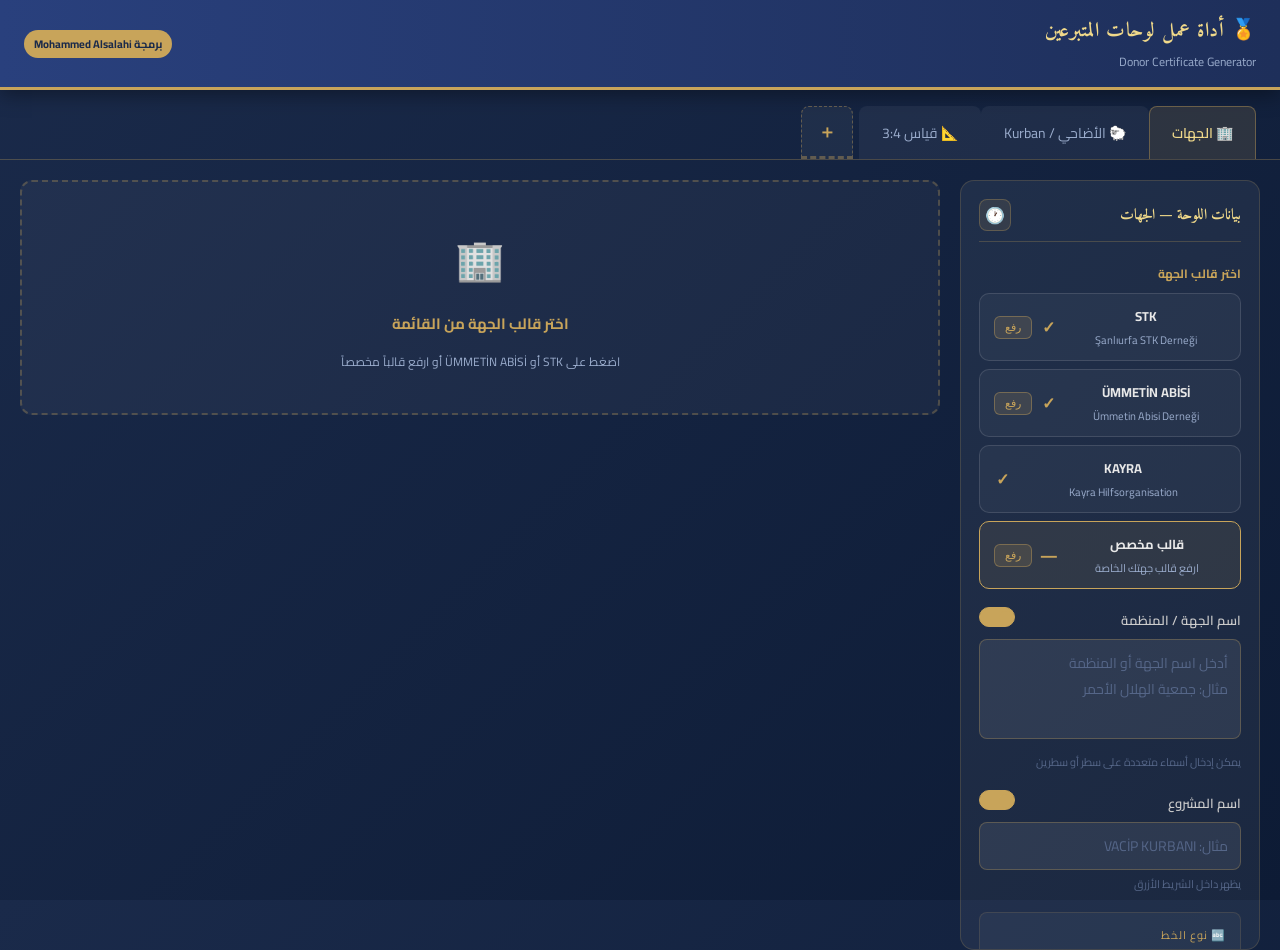
==== index.html @ f264deb8 "feat: add 3:4 portrait tab to main app (index.html + app.js) Co-Authored-By: Claude Sonnet 4.6 <nore" ====
﻿<!DOCTYPE html>
<html lang="ar" dir="rtl">
<head>
<meta charset="UTF-8">
<meta name="viewport" content="width=device-width, initial-scale=1.0, maximum-scale=1.0">
<meta name="version" content="2.1">
<title>أداة عمل لوحات المتبرعين</title>
<link href="https://fonts.googleapis.com/css2?family=Amiri:wght@400;700&family=Cairo:wght@400;600;700&family=Scheherazade+New:wght@400;700&family=Lateef:wght@400;700&family=Rakkas&family=Reem Kufi:wght@400;700&family=Noto+Naskh+Arabic:wght@400;700&family=Alexandria:wght@400;700&family=Righteous&family=Roboto:wght@400;700;900&family=Playfair+Display:ital,wght@0,400;0,700;1,400&family=Merriweather:wght@400;700&family=Pinyon+Script&family=Great+Vibes&family=Dancing+Script:wght@400;700&family=Pacifico&family=Lobster&family=Cinzel:wght@400;700&family=Cormorant+Garamond:ital,wght@0,400;0,700;1,400&family=IM+Fell+English:ital@0;1&family=Tangerine:wght@400;700&family=Satisfy&family=Alex+Brush&family=Allura&family=Italianno&family=Noto+Kufi+Arabic:wght@400;700&family=Mada:wght@400;700&family=Tajawal:wght@400;700&family=IBM+Plex+Sans+Arabic:wght@400;700&family=Noto+Sans+Arabic:wght@400;700&family=Changa:wght@400;700&family=Harmattan:wght@400;700&family=Mirza:wght@400;700&family=Aref+Ruqaa&family=Qahiri&family=Markazi+Text:wght@400;700&family=Baloo+2:wght@400;700&display=swap" rel="stylesheet">

<link rel="stylesheet" href="styles.css">
</head>
<body>

<div class="header">
  <div>
    <h1>🏅 أداة عمل لوحات المتبرعين</h1>
    <span>Donor Certificate Generator</span>
  </div>
  <a href="https://www.linkedin.com/in/mo3d/" target="_blank" class="org-badge">برمجة Mohammed Alsalahi</a>
</div>

<div class="tabs" id="tabs-bar">
  <button class="tab-btn active" id="tabBtn-orgs" onclick="switchTab('orgs',this)">🏢 الجهات</button>
  <button class="tab-btn" id="tabBtn-vacip" onclick="switchTab('vacip',this)">🐑 الأضاحي / Kurban</button>
  <button class="tab-btn" id="tabBtn-vert" onclick="switchTab('vert',this)">📐 قياس 3:4</button>
  <button class="tab-btn tab-add-btn" id="tab-add-btn" onclick="openNewTabModal()" title="إضافة تبويب جديد">＋</button>
</div>

<!-- New Tab Modal -->
<div id="new-tab-modal" style="display:none;position:fixed;inset:0;z-index:10000;background:rgba(0,0,0,0.7);display:none;align-items:center;justify-content:center;">
  <div style="background:#1a2a4a;border:1px solid rgba(200,164,90,0.5);border-radius:14px;padding:28px 24px;width:340px;max-width:90vw;">
    <div style="font-family:'Amiri',serif;font-size:17px;color:#f0d98a;margin-bottom:16px;">➕ تبويب جديد</div>
    <label style="font-size:12px;color:#9aaccc;display:block;margin-bottom:6px;">اسم التبويب / الجهة</label>
    <input id="new-tab-name" type="text" placeholder="مثال: مؤسسة الرحمة" style="width:100%;padding:10px 12px;background:rgba(255,255,255,0.08);border:1px solid rgba(200,164,90,0.4);border-radius:8px;color:#e8e8e8;font-family:'Cairo',sans-serif;font-size:14px;direction:rtl;margin-bottom:16px;">
    <div style="display:flex;gap:10px;">
      <button onclick="confirmNewTab()" style="flex:1;padding:10px;background:linear-gradient(135deg,#c8a45a,#a8843a);border:none;border-radius:8px;color:#1a2a4a;font-family:'Cairo',sans-serif;font-weight:700;font-size:14px;cursor:pointer;">إنشاء</button>
      <button onclick="closeNewTabModal()" style="flex:1;padding:10px;background:rgba(255,255,255,0.07);border:1px solid rgba(255,255,255,0.2);border-radius:8px;color:#e8e8e8;font-family:'Cairo',sans-serif;font-size:14px;cursor:pointer;">إلغاء</button>
    </div>
  </div>
</div>

<!-- ORGS TAB -->
<div id="tab-orgs" class="tab-content active main">
  <div class="panel">
    <div style="display:flex;align-items:center;justify-content:space-between;margin-bottom:20px;padding-bottom:10px;border-bottom:1px solid rgba(200,164,90,0.25);">
      <h2 style="margin:0;padding:0;border:none;">بيانات اللوحة — الجهات</h2>
      <button class="hist-btn" onclick="openHistoryModal('orgs')" title="سجل العمليات">🕐</button>
    </div>

    <!-- Org slot selector -->
    <div class="field">
      <div style="font-size:12px;color:#c8a45a;font-weight:700;margin-bottom:8px;">اختر قالب الجهة</div>
      <div style="display:flex;flex-direction:column;gap:8px;">
        <div id="org-slot-stk" class="org-slot-btn" onclick="selectOrgSlot('stk')">
          <input type="file" id="org-upload-stk" accept="image/*" style="display:none" onchange="loadOrgTemplate(this,'stk')" onclick="event.stopPropagation()">
          <div style="flex:1">
            <div style="color:#e8e8e8;font-size:13px;font-weight:700;">STK</div>
            <div style="color:#9aaccc;font-size:11px;margin-top:2px;">Şanlıurfa STK Derneği</div>
          </div>
          <div style="display:flex;align-items:center;gap:8px;">
            <span class="org-slot-status" id="org-status-stk">—</span>
            <button onclick="event.stopPropagation();document.getElementById('org-upload-stk').click()"
              style="background:rgba(200,164,90,0.15);border:1px solid rgba(200,164,90,0.4);color:#c8a45a;font-size:11px;padding:4px 10px;border-radius:6px;cursor:pointer;white-space:nowrap;">رفع</button>
          </div>
        </div>

        <div id="org-slot-ummetin" class="org-slot-btn" onclick="selectOrgSlot('ummetin')">
          <input type="file" id="org-upload-ummetin" accept="image/*" style="display:none" onchange="loadOrgTemplate(this,'ummetin')" onclick="event.stopPropagation()">
          <div style="flex:1">
            <div style="color:#e8e8e8;font-size:13px;font-weight:700;">ÜMMETİN ABİSİ</div>
            <div style="color:#9aaccc;font-size:11px;margin-top:2px;">Ümmetin Abisi Derneği</div>
          </div>
          <div style="display:flex;align-items:center;gap:8px;">
            <span class="org-slot-status" id="org-status-ummetin">—</span>
            <button onclick="event.stopPropagation();document.getElementById('org-upload-ummetin').click()"
              style="background:rgba(200,164,90,0.15);border:1px solid rgba(200,164,90,0.4);color:#c8a45a;font-size:11px;padding:4px 10px;border-radius:6px;cursor:pointer;white-space:nowrap;">رفع</button>
          </div>
        </div>

        <div id="org-slot-kayra" class="org-slot-btn" onclick="selectOrgSlot('kayra')">
          <input type="file" id="org-upload-kayra" accept="image/*" style="display:none" onchange="loadOrgTemplate(this,'kayra')" onclick="event.stopPropagation()">
          <div style="flex:1">
            <div style="color:#e8e8e8;font-size:13px;font-weight:700;">KAYRA</div>
            <div style="color:#9aaccc;font-size:11px;margin-top:2px;">Kayra Hilfsorganisation</div>
          </div>
          <div style="display:flex;align-items:center;gap:8px;">
            <span class="org-slot-status" id="org-status-kayra">✓</span>
          </div>
        </div>

        <div id="org-slot-custom" class="org-slot-btn org-slot-active" onclick="selectOrgSlot('custom')">
          <input type="file" id="org-upload-custom" accept="image/*" style="display:none" onchange="loadOrgTemplate(this,'custom')" onclick="event.stopPropagation()">
          <div style="flex:1">
            <div style="color:#e8e8e8;font-size:13px;font-weight:700;">قالب مخصص</div>
            <div style="color:#9aaccc;font-size:11px;margin-top:2px;">ارفع قالب جهتك الخاصة</div>
          </div>
          <div style="display:flex;align-items:center;gap:8px;">
            <span class="org-slot-status" id="org-status-custom">—</span>
            <button onclick="event.stopPropagation();document.getElementById('org-upload-custom').click()"
              style="background:rgba(200,164,90,0.15);border:1px solid rgba(200,164,90,0.4);color:#c8a45a;font-size:11px;padding:4px 10px;border-radius:6px;cursor:pointer;white-space:nowrap;">رفع</button>
          </div>
        </div>
      </div>
    </div>

    <div class="field">
      <label class="field-toggle-label">اسم الجهة / المنظمة<label class="toggle-switch"><input type="checkbox" id="org-donor-enabled" checked onchange="renderOrgs()"><span class="toggle-slider"></span></label></label>
      <textarea id="org-donor" rows="3" placeholder="أدخل اسم الجهة أو المنظمة&#10;مثال: جمعية الهلال الأحمر" oninput="renderOrgs()"></textarea>
      <div class="hint">يمكن إدخال أسماء متعددة على سطر أو سطرين</div>
    </div>

    <div class="field">
      <label class="field-toggle-label">اسم المشروع<label class="toggle-switch"><input type="checkbox" id="org-proj-enabled" checked onchange="renderOrgs()"><span class="toggle-slider"></span></label></label>
      <input type="text" id="org-project" placeholder="مثال: VACİP KURBANI" oninput="renderOrgs()">
      <div class="hint">يظهر داخل الشريط الأزرق</div>
    </div>

    <div class="field">
      <div class="font-section">
        <div class="font-section-title">🔤 نوع الخط</div>
        <label style="font-size:12px;color:#9aaccc">خط اسم الجهة</label>
        <select id="org-donor-font" onchange="renderOrgs()" style="width:100%;padding:8px;background:rgba(255,255,255,0.08);border:1px solid rgba(200,164,90,0.3);border-radius:8px;color:#e8e8e8;font-family:'Cairo',sans-serif;font-size:13px;margin-bottom:8px"></select>
        <label style="font-size:12px;color:#9aaccc">خط اسم المشروع</label>
        <select id="org-proj-font" onchange="renderOrgs()" style="width:100%;padding:8px;background:rgba(255,255,255,0.08);border:1px solid rgba(200,164,90,0.3);border-radius:8px;color:#e8e8e8;font-family:'Cairo',sans-serif;font-size:13px"></select>
      </div>
    </div>

    <div class="field">
      <div class="font-section">
        <div class="font-section-title">📐 اسم الجهة — الحجم والموضع</div>
        <label style="font-size:12px;color:#9aaccc">الحجم</label>
        <div class="font-control">
          <input type="range" id="org-donor-size" min="20" max="300" value="64" oninput="document.getElementById('org-donor-size-val').textContent=this.value; renderOrgs()">
          <span class="size-val" id="org-donor-size-val">64</span>
        </div>
        <label class="auto-toggle">
          <input type="checkbox" id="org-donor-auto" checked onchange="toggleAuto('org','donor')"> حجم تلقائي
        </label>
        <label style="font-size:12px;color:#9aaccc;margin-top:8px;display:block">↔ عرض الإطار (حد الاسم)</label>
        <div class="font-control">
          <input type="range" id="org-donor-maxw" min="200" max="1754" value="1400" oninput="document.getElementById('org-donor-maxw-val').textContent=this.value; renderOrgs()">
          <span class="size-val" id="org-donor-maxw-val">1400</span>
        </div>
        <label style="font-size:12px;color:#9aaccc;margin-top:8px;display:block">🎨 لون الاسم</label>
        <div class="color-row">
          <input type="color" id="org-donor-color" value="#1e2f5a" oninput="renderOrgs()">
          <span class="color-val" id="org-donor-color-val">#1e2f5a</span>
          <button class="color-reset" onclick="document.getElementById('org-donor-color').value='#1e2f5a';renderOrgs()">↺</button>
        </div>
        <label style="font-size:12px;color:#9aaccc;margin-top:8px;display:block">تباعد السطور (0=تلقائي)</label>
        <div class="font-control">
          <input type="range" id="org-donor-lineh" min="0" max="200" value="0" oninput="document.getElementById('org-donor-lineh-val').textContent=this.value; renderOrgs()">
          <span class="size-val" id="org-donor-lineh-val">0</span>
        </div>
        <label style="font-size:12px;color:#9aaccc;margin-top:8px;display:block">الارتفاع (Y)</label>
        <div class="font-control">
          <input type="range" id="org-donor-y" min="50" max="1200" value="590" oninput="document.getElementById('org-donor-y-val').textContent=this.value; renderOrgs()">
          <span class="size-val" id="org-donor-y-val">590</span>
        </div>
        <label style="font-size:12px;color:#9aaccc;margin-top:6px;display:block">المحور الأفقي (X)</label>
        <div class="font-control">
          <input type="range" id="org-donor-x" min="0" max="1754" value="877" oninput="document.getElementById('org-donor-x-val').textContent=this.value; renderOrgs()">
          <span class="size-val" id="org-donor-x-val">877</span>
        </div>
      </div>
    </div>

    <div class="field">
      <div class="font-section">
        <div class="font-section-title">📋 اسم المشروع — الحجم والموضع</div>
        <label style="font-size:12px;color:#9aaccc">الحجم</label>
        <div class="font-control">
          <input type="range" id="org-proj-size" min="20" max="300" value="72" oninput="document.getElementById('org-proj-size-val').textContent=this.value; renderOrgs()">
          <span class="size-val" id="org-proj-size-val">72</span>
        </div>
        <label class="auto-toggle">
          <input type="checkbox" id="org-proj-auto" checked onchange="toggleAuto('org','proj')"> حجم تلقائي
        </label>
        <label style="font-size:12px;color:#9aaccc;margin-top:8px;display:block">↔ عرض الإطار (حد المشروع)</label>
        <div class="font-control">
          <input type="range" id="org-proj-maxw" min="200" max="1754" value="1400" oninput="document.getElementById('org-proj-maxw-val').textContent=this.value; renderOrgs()">
          <span class="size-val" id="org-proj-maxw-val">1400</span>
        </div>
        <label style="font-size:12px;color:#9aaccc;margin-top:8px;display:block">🎨 لون المشروع</label>
        <div class="color-row">
          <input type="color" id="org-proj-color" value="#ffffff" oninput="renderOrgs()">
          <span class="color-val" id="org-proj-color-val">#ffffff</span>
          <button class="color-reset" onclick="document.getElementById('org-proj-color').value='#ffffff';renderOrgs()">↺</button>
        </div>
        <label style="font-size:12px;color:#9aaccc;margin-top:8px;display:block">الارتفاع (Y)</label>
        <div class="font-control">
          <input type="range" id="org-proj-y" min="50" max="1200" value="842" oninput="document.getElementById('org-proj-y-val').textContent=this.value; renderOrgs()">
          <span class="size-val" id="org-proj-y-val">842</span>
        </div>
        <label style="font-size:12px;color:#9aaccc;margin-top:6px;display:block">المحور الأفقي (X)</label>
        <div class="font-control">
          <input type="range" id="org-proj-x" min="0" max="1754" value="877" oninput="document.getElementById('org-proj-x-val').textContent=this.value; renderOrgs()">
          <span class="size-val" id="org-proj-x-val">877</span>
        </div>
      </div>
    </div>

    <button class="btn-generate" onclick="renderOrgs()">🔄 معاينة اللوحة</button>
    <div class="export-btns">
      <button class="btn-download visible" onclick="downloadCert('orgs','png')">⬇ PNG</button>
      <button class="btn-download visible" onclick="downloadCert('orgs','pdf')">⬇ PDF</button>
      <button class="btn-whatsapp" onclick="shareWhatsapp('orgs')">📲 واتساب</button>
    </div>

    <div class="batch-section">
      <div class="batch-title">⚡ إنتاج جماعي</div>
      <textarea id="org-batch-names" placeholder="أدخل اسماً في كل سطر:&#10;جمعية الهلال الأحمر&#10;منظمة أطباء بلا حدود"></textarea>
      <div class="batch-hint">كل سطر = لوحة منفصلة — القالب المختار يُطبّق على الكل</div>
      <div class="batch-options">
        <div class="batch-opt selected" id="org-batch-opt-pdf" onclick="selectBatchOpt('org','pdf')">📄 PDF واحد</div>
        <div class="batch-opt" id="org-batch-opt-imgs" onclick="selectBatchOpt('org','imgs')">🖼 صور منفردة</div>
      </div>
      <button class="btn-batch" onclick="startBatch('orgs')">🚀 ابدأ الإنتاج</button>
      <div class="batch-progress" id="org-batch-progress">
        <div class="progress-bar-wrap"><div class="progress-bar-fill" id="org-batch-bar"></div></div>
        <div class="progress-text" id="org-batch-text">جارٍ المعالجة...</div>
      </div>
    </div>
  </div>

  <div class="preview-area">
    <button class="preview-toggle" id="org-toggle" onclick="togglePreview('orgs')" style="display:none">
      👁 إظهار المعاينة ↓
    </button>
    <div id="org-upload-prompt" style="width:100%;display:flex;flex-direction:column;align-items:center;justify-content:center;padding:40px 20px;background:rgba(255,255,255,0.04);border:2px dashed rgba(200,164,90,0.3);border-radius:12px;gap:12px">
      <div style="font-size:40px">🏢</div>
      <div style="color:#c8a45a;font-size:15px;font-weight:700">اختر قالب الجهة من القائمة</div>
      <div style="color:#9aaccc;font-size:12px">اضغط على STK أو ÜMMETİN ABİSİ أو ارفع قالباً مخصصاً</div>
    </div>
    <div class="canvas-wrapper" id="org-canvas-wrapper" style="display:none">
      <canvas id="canvas-orgs-offscreen" width="1754" height="1241"></canvas>
    </div>
    <div class="status" id="org-status"></div>
  </div>
</div>


<!-- VERT 3:4 TAB -->
<div id="tab-vert" class="tab-content main">
  <div class="panel">
    <div style="display:flex;align-items:center;justify-content:space-between;margin-bottom:20px;padding-bottom:10px;border-bottom:1px solid rgba(200,164,90,0.25);">
      <h2 style="margin:0;padding:0;border:none;">بيانات اللوحة — قياس 3:4</h2>
    </div>

    <!-- Template upload -->
    <div class="field">
      <div style="font-size:12px;color:#c8a45a;font-weight:700;margin-bottom:8px;">قوالب 3:4 العمودية</div>
      <div class="upload-zone" onclick="document.getElementById('vt-template-upload').click()" style="margin-bottom:8px">
        <input type="file" id="vt-template-upload" accept="image/*" multiple style="display:none" onchange="loadVertTemplate(this)">
        <div>📎 رفع قوالب (يمكن رفع أكثر من قالب)</div>
        <div style="margin-top:4px;font-size:11px">PNG/JPG — قياس 3:4 عمودي (1240×1653)</div>
      </div>
      <div id="vt-templates-list" style="display:none">
        <div style="font-size:12px;color:#c8a45a;margin-bottom:6px;font-weight:700">📚 القوالب:</div>
        <div id="vt-templates-grid" style="display:flex;flex-wrap:wrap;gap:6px;"></div>
      </div>
    </div>

    <div class="field">
      <label class="field-toggle-label">اسم المتبرع / المتبرعين<label class="toggle-switch"><input type="checkbox" id="vt-donor-enabled" checked onchange="renderVert()"><span class="toggle-slider"></span></label></label>
      <textarea id="vt-donor" rows="3" placeholder="أدخل اسم المتبرع أو المتبرعين" oninput="renderVert()"></textarea>
      <div class="hint">يمكن إدخال أسماء متعددة على سطر أو سطرين</div>
    </div>

    <div class="field">
      <label class="field-toggle-label">اسم المشروع<label class="toggle-switch"><input type="checkbox" id="vt-proj-enabled" checked onchange="renderVert()"><span class="toggle-slider"></span></label></label>
      <input type="text" id="vt-project" placeholder="مثال: مشروع إفطار الصائمين" oninput="renderVert()">
    </div>

    <div class="field">
      <div class="font-section">
        <div class="font-section-title">🔤 نوع الخط</div>
        <label style="font-size:12px;color:#9aaccc">خط اسم المتبرع</label>
        <select id="vt-donor-font" onchange="renderVert()" style="width:100%;padding:8px;background:rgba(255,255,255,0.08);border:1px solid rgba(200,164,90,0.3);border-radius:8px;color:#e8e8e8;font-family:'Cairo',sans-serif;font-size:13px;margin-bottom:8px"></select>
        <label style="font-size:12px;color:#9aaccc">خط اسم المشروع</label>
        <select id="vt-proj-font" onchange="renderVert()" style="width:100%;padding:8px;background:rgba(255,255,255,0.08);border:1px solid rgba(200,164,90,0.3);border-radius:8px;color:#e8e8e8;font-family:'Cairo',sans-serif;font-size:13px"></select>
      </div>
    </div>

    <div class="field">
      <div class="font-section">
        <div class="font-section-title">📐 اسم المتبرع — الحجم والموضع</div>
        <label style="font-size:12px;color:#9aaccc">الحجم</label>
        <div class="font-control">
          <input type="range" id="vt-donor-size" min="20" max="300" value="64" oninput="document.getElementById('vt-donor-size-val').textContent=this.value; renderVert()">
          <span class="size-val" id="vt-donor-size-val">64</span>
        </div>
        <label class="auto-toggle">
          <input type="checkbox" id="vt-donor-auto" checked onchange="toggleAuto('vt','donor')"> حجم تلقائي
        </label>
        <label style="font-size:12px;color:#9aaccc;margin-top:8px;display:block">↔ عرض الإطار</label>
        <div class="font-control">
          <input type="range" id="vt-donor-maxw" min="200" max="1200" value="1000" oninput="document.getElementById('vt-donor-maxw-val').textContent=this.value; renderVert()">
          <span class="size-val" id="vt-donor-maxw-val">1000</span>
        </div>
        <label style="font-size:12px;color:#9aaccc;margin-top:8px;display:block">🎨 لون الاسم</label>
        <div class="color-row">
          <input type="color" id="vt-donor-color" value="#1e2f5a" oninput="renderVert()">
          <span class="color-val" id="vt-donor-color-val">#1e2f5a</span>
          <button class="color-reset" onclick="document.getElementById('vt-donor-color').value='#1e2f5a';renderVert()">↺</button>
        </div>
        <label style="font-size:12px;color:#9aaccc;margin-top:8px;display:block">تباعد السطور (0=تلقائي)</label>
        <div class="font-control">
          <input type="range" id="vt-donor-lineh" min="0" max="200" value="0" oninput="document.getElementById('vt-donor-lineh-val').textContent=this.value; renderVert()">
          <span class="size-val" id="vt-donor-lineh-val">0</span>
        </div>
        <label style="font-size:12px;color:#9aaccc;margin-top:8px;display:block">الارتفاع (Y)</label>
        <div class="font-control">
          <input type="range" id="vt-donor-y" min="50" max="1600" value="800" oninput="document.getElementById('vt-donor-y-val').textContent=this.value; renderVert()">
          <span class="size-val" id="vt-donor-y-val">800</span>
        </div>
        <label style="font-size:12px;color:#9aaccc;margin-top:6px;display:block">المحور الأفقي (X)</label>
        <div class="font-control">
          <input type="range" id="vt-donor-x" min="0" max="1240" value="620" oninput="document.getElementById('vt-donor-x-val').textContent=this.value; renderVert()">
          <span class="size-val" id="vt-donor-x-val">620</span>
        </div>
      </div>
    </div>

    <div class="field">
      <div class="font-section">
        <div class="font-section-title">📋 اسم المشروع — الحجم والموضع</div>
        <label style="font-size:12px;color:#9aaccc">الحجم</label>
        <div class="font-control">
          <input type="range" id="vt-proj-size" min="20" max="300" value="60" oninput="document.getElementById('vt-proj-size-val').textContent=this.value; renderVert()">
          <span class="size-val" id="vt-proj-size-val">60</span>
        </div>
        <label class="auto-toggle">
          <input type="checkbox" id="vt-proj-auto" checked onchange="toggleAuto('vt','proj')"> حجم تلقائي
        </label>
        <label style="font-size:12px;color:#9aaccc;margin-top:8px;display:block">↔ عرض الإطار</label>
        <div class="font-control">
          <input type="range" id="vt-proj-maxw" min="200" max="1200" value="1000" oninput="document.getElementById('vt-proj-maxw-val').textContent=this.value; renderVert()">
          <span class="size-val" id="vt-proj-maxw-val">1000</span>
        </div>
        <label style="font-size:12px;color:#9aaccc;margin-top:8px;display:block">🎨 لون المشروع</label>
        <div class="color-row">
          <input type="color" id="vt-proj-color" value="#ffffff" oninput="renderVert()">
          <span class="color-val" id="vt-proj-color-val">#ffffff</span>
          <button class="color-reset" onclick="document.getElementById('vt-proj-color').value='#ffffff';renderVert()">↺</button>
        </div>
        <label style="font-size:12px;color:#9aaccc;margin-top:8px;display:block">الارتفاع (Y)</label>
        <div class="font-control">
          <input type="range" id="vt-proj-y" min="50" max="1600" value="1000" oninput="document.getElementById('vt-proj-y-val').textContent=this.value; renderVert()">
          <span class="size-val" id="vt-proj-y-val">1000</span>
        </div>
        <label style="font-size:12px;color:#9aaccc;margin-top:6px;display:block">المحور الأفقي (X)</label>
        <div class="font-control">
          <input type="range" id="vt-proj-x" min="0" max="1240" value="620" oninput="document.getElementById('vt-proj-x-val').textContent=this.value; renderVert()">
          <span class="size-val" id="vt-proj-x-val">620</span>
        </div>
      </div>
    </div>

    <button class="btn-generate" onclick="renderVert()">🔄 معاينة اللوحة</button>
    <div class="export-btns">
      <button class="btn-download visible" onclick="downloadCert('vert','png')">⬇ PNG</button>
      <button class="btn-download visible" onclick="downloadCert('vert','pdf')">⬇ PDF</button>
      <button class="btn-whatsapp" onclick="shareWhatsapp('vert')">📲 واتساب</button>
    </div>

    <div class="batch-section">
      <div class="batch-title">⚡ إنتاج جماعي</div>
      <textarea id="vt-batch-names" placeholder="أدخل اسماً في كل سطر:&#10;عائلة أحمد الرشيد&#10;محمد علي"></textarea>
      <div class="batch-hint">كل سطر = لوحة منفصلة — القالب المختار يُطبّق على الكل</div>
      <div class="batch-options">
        <div class="batch-opt selected" id="vt-batch-opt-pdf" onclick="selectBatchOpt('vt','pdf')">📄 PDF واحد</div>
        <div class="batch-opt" id="vt-batch-opt-imgs" onclick="selectBatchOpt('vt','imgs')">🖼 صور منفردة</div>
      </div>
      <button class="btn-batch" onclick="startBatch('vert')">🚀 ابدأ الإنتاج</button>
      <div class="batch-progress" id="vt-batch-progress">
        <div class="progress-bar-wrap"><div class="progress-bar-fill" id="vt-batch-bar"></div></div>
        <div class="progress-text" id="vt-batch-text">جارٍ المعالجة...</div>
      </div>
    </div>
  </div>

  <div class="preview-area">
    <div id="vt-upload-prompt" style="width:100%;display:flex;flex-direction:column;align-items:center;justify-content:center;padding:40px 20px;background:rgba(255,255,255,0.04);border:2px dashed rgba(200,164,90,0.3);border-radius:12px;gap:12px;cursor:pointer" onclick="document.getElementById('vt-template-upload').click()">
      <div style="font-size:40px">📐</div>
      <div style="color:#c8a45a;font-size:15px;font-weight:700">ارفع قالب قياس 3:4</div>
      <div style="color:#9aaccc;font-size:12px">اضغط هنا أو استخدم زر الرفع في الجانب</div>
    </div>
    <div class="canvas-wrapper" id="vt-canvas-wrapper" style="display:none">
      <canvas id="canvas-vert" width="1240" height="1653"></canvas>
    </div>
    <div class="status" id="vt-status"></div>
  </div>
</div>

<!-- VACIP / ADAHI TAB -->
<div id="tab-vacip" class="tab-content main">
  <div class="panel">
    <div style="display:flex;align-items:center;justify-content:space-between;margin-bottom:20px;padding-bottom:10px;border-bottom:1px solid rgba(200,164,90,0.25);">
      <h2 style="margin:0;padding:0;border:none;">🐑 الأضاحي / Kurban</h2>
      <button class="hist-btn" onclick="openHistoryModal('vacip')" title="سجل العمليات">🕐</button>
    </div>

    <div class="field">
      <label class="field-toggle-label">اسم المتبرع / المتبرعين<label class="toggle-switch"><input type="checkbox" id="vk-donor-enabled" checked onchange="renderVacip()"><span class="toggle-slider"></span></label></label>
      <textarea id="vk-donor" rows="3"
        placeholder="اسم عربي → قالب الأضاحي&#10;Latin name → VACİP KURBAN template"
        oninput="renderVacip()"></textarea>
      <div class="hint">🔄 يتم اختيار القالب تلقائياً حسب لغة الاسم</div>
    </div>

    <div class="field">
      <label>القالب</label>
      <div class="vk-template-btns">
        <button id="vk-tpl-auto"   class="vk-tpl-btn vk-tpl-active" onclick="setVKTemplate('auto')">🔄 تلقائي</button>
        <button id="vk-tpl-arabic" class="vk-tpl-btn"               onclick="setVKTemplate('arabic')">🇾🇪 عربي</button>
        <button id="vk-tpl-turkish" class="vk-tpl-btn"              onclick="setVKTemplate('turkish')">🇹🇷 تركي</button>
      </div>
    </div>

    <div class="field">
      <label class="field-toggle-label">اسم المشروع <span style="color:#9aaccc;font-size:11px">(اختياري)</span><label class="toggle-switch"><input type="checkbox" id="vk-proj-enabled" checked onchange="renderVacip()"><span class="toggle-slider"></span></label></label>
      <input type="text" id="vk-project" placeholder="اتركه فارغاً إذا كان مدمجاً في القالب" oninput="renderVacip()" style="direction:rtl">
    </div>

    <div class="field">
      <div class="font-section">
        <div class="font-section-title">🔤 نوع الخط</div>
        <label style="font-size:12px;color:#9aaccc">خط اسم المتبرع</label>
        <select id="vk-donor-font" onchange="renderVacip()" style="width:100%;padding:8px;background:rgba(255,255,255,0.08);border:1px solid rgba(200,164,90,0.3);border-radius:8px;color:#e8e8e8;font-family:'Cairo',sans-serif;font-size:13px;margin-bottom:8px"></select>
        <label style="font-size:12px;color:#9aaccc">خط اسم المشروع</label>
        <select id="vk-proj-font" onchange="renderVacip()" style="width:100%;padding:8px;background:rgba(255,255,255,0.08);border:1px solid rgba(200,164,90,0.3);border-radius:8px;color:#e8e8e8;font-family:'Cairo',sans-serif;font-size:13px"></select>
      </div>
    </div>

    <div class="field">
      <div class="font-section">
        <div class="font-section-title">📐 حجم وموضع — اسم المتبرع</div>
        <label style="font-size:12px;color:#9aaccc">الحجم</label>
        <div class="font-control">
          <input type="range" id="vk-donor-size" min="20" max="300" value="90" oninput="document.getElementById('vk-donor-size-val').textContent=this.value; renderVacip()">
          <span class="size-val" id="vk-donor-size-val">90</span>
        </div>
        <label class="auto-toggle">
          <input type="checkbox" id="vk-donor-auto" checked onchange="toggleAuto('vk','donor')"> حجم تلقائي
        </label>
        <label style="font-size:12px;color:#9aaccc;margin-top:8px;display:block">↔ عرض الإطار (حد الاسم)</label>
        <div class="font-control">
          <input type="range" id="vk-donor-maxw" min="200" max="1754" value="1400" oninput="document.getElementById('vk-donor-maxw-val').textContent=this.value; renderVacip()">
          <span class="size-val" id="vk-donor-maxw-val">1400</span>
        </div>
        <label style="font-size:12px;color:#9aaccc;margin-top:8px;display:block">🎨 لون الاسم</label>
        <div class="color-row">
          <input type="color" id="vk-donor-color" value="#1e2f5a" oninput="renderVacip()">
          <span class="color-val" id="vk-donor-color-val">#1e2f5a</span>
          <button class="color-reset" onclick="document.getElementById('vk-donor-color').value='#1e2f5a';renderVacip()">↺</button>
        </div>
        <label style="font-size:12px;color:#9aaccc;margin-top:8px;display:block">تباعد السطور (0=تلقائي)</label>
        <div class="font-control">
          <input type="range" id="vk-donor-lineh" min="0" max="200" value="0" oninput="document.getElementById('vk-donor-lineh-val').textContent=this.value; renderVacip()">
          <span class="size-val" id="vk-donor-lineh-val">0</span>
        </div>
        <label style="font-size:12px;color:#9aaccc;margin-top:8px;display:block">الارتفاع (Y)</label>
        <div class="font-control">
          <input type="range" id="vk-donor-y" min="50" max="1200" value="620" oninput="document.getElementById('vk-donor-y-val').textContent=this.value; renderVacip()">
          <span class="size-val" id="vk-donor-y-val">620</span>
        </div>
        <label style="font-size:12px;color:#9aaccc;margin-top:6px;display:block">المحور الأفقي (X)</label>
        <div class="font-control">
          <input type="range" id="vk-donor-x" min="0" max="1754" value="877" oninput="document.getElementById('vk-donor-x-val').textContent=this.value; renderVacip()">
          <span class="size-val" id="vk-donor-x-val">877</span>
        </div>
      </div>
    </div>

    <div class="field">
      <div class="font-section">
        <div class="font-section-title">📋 حجم وموضع — اسم المشروع</div>
        <label style="font-size:12px;color:#9aaccc">الحجم</label>
        <div class="font-control">
          <input type="range" id="vk-proj-size" min="20" max="300" value="72" oninput="document.getElementById('vk-proj-size-val').textContent=this.value; renderVacip()">
          <span class="size-val" id="vk-proj-size-val">72</span>
        </div>
        <label class="auto-toggle">
          <input type="checkbox" id="vk-proj-auto" checked onchange="toggleAuto('vk','proj')"> حجم تلقائي
        </label>
        <label style="font-size:12px;color:#9aaccc;margin-top:8px;display:block">↔ عرض الإطار (حد المشروع)</label>
        <div class="font-control">
          <input type="range" id="vk-proj-maxw" min="200" max="1754" value="1400" oninput="document.getElementById('vk-proj-maxw-val').textContent=this.value; renderVacip()">
          <span class="size-val" id="vk-proj-maxw-val">1400</span>
        </div>
        <label style="font-size:12px;color:#9aaccc;margin-top:8px;display:block">🎨 لون المشروع</label>
        <div class="color-row">
          <input type="color" id="vk-proj-color" value="#ffffff" oninput="renderVacip()">
          <span class="color-val" id="vk-proj-color-val">#ffffff</span>
          <button class="color-reset" onclick="document.getElementById('vk-proj-color').value='#ffffff';renderVacip()">↺</button>
        </div>
        <label style="font-size:12px;color:#9aaccc;margin-top:8px;display:block">الارتفاع (Y)</label>
        <div class="font-control">
          <input type="range" id="vk-proj-y" min="50" max="1200" value="842" oninput="document.getElementById('vk-proj-y-val').textContent=this.value; renderVacip()">
          <span class="size-val" id="vk-proj-y-val">842</span>
        </div>
        <label style="font-size:12px;color:#9aaccc;margin-top:6px;display:block">المحور الأفقي (X)</label>
        <div class="font-control">
          <input type="range" id="vk-proj-x" min="0" max="1754" value="877" oninput="document.getElementById('vk-proj-x-val').textContent=this.value; renderVacip()">
          <span class="size-val" id="vk-proj-x-val">877</span>
        </div>
      </div>
    </div>

    <!-- Upload zones -->
    <div class="field">
      <label>رفع القوالب</label>
      <div class="upload-zone upload-zone-row" onclick="document.getElementById('vk-tr-upload').click()">
        <input type="file" id="vk-tr-upload" accept="image/*" style="display:none" onchange="loadVacipTemplate(this,'tr')">
        <span class="upload-zone-flag">🇹🇷</span>
        <div class="upload-zone-info">
          <div>قالب VACİP KURBAN</div>
          <div class="upload-zone-sub">للأسماء التركية / اللاتينية</div>
        </div>
        <span id="vk-upload-tr-badge" class="upload-zone-badge">—</span>
      </div>
      <div class="upload-zone upload-zone-row" onclick="document.getElementById('vk-ar-upload').click()">
        <input type="file" id="vk-ar-upload" accept="image/*" style="display:none" onchange="loadVacipTemplate(this,'ar')">
        <span class="upload-zone-flag">🇾🇪</span>
        <div class="upload-zone-info">
          <div>قالب مشروع الأضاحي</div>
          <div class="upload-zone-sub">للأسماء العربية</div>
        </div>
        <span id="vk-upload-ar-badge" class="upload-zone-badge">—</span>
      </div>
    </div>

    <button class="btn-generate" onclick="renderVacip()">🔄 معاينة اللوحة</button>
    <div class="export-btns">
      <button class="btn-download visible" onclick="downloadCert('vacip','png')">⬇ PNG</button>
      <button class="btn-download visible" onclick="downloadCert('vacip','pdf')">⬇ PDF</button>
      <button class="btn-whatsapp" onclick="shareWhatsapp('vacip')">📲 واتساب</button>
    </div>

    <div class="batch-section">
      <div class="batch-title">⚡ إنتاج جماعي</div>
      <textarea id="vk-batch-names" placeholder="أدخل اسماً في كل سطر:&#10;Ramazan BARAN&#10;عائلة محمد علي&#10;Mehmet YILMAZ"></textarea>
      <div class="batch-hint">🔄 القالب يُختار تلقائياً حسب لغة كل اسم</div>
      <div class="batch-options">
        <div class="batch-opt selected" id="vk-batch-opt-pdf" onclick="selectBatchOpt('vk','pdf')">📄 PDF واحد</div>
        <div class="batch-opt" id="vk-batch-opt-imgs" onclick="selectBatchOpt('vk','imgs')">🖼 صور منفردة</div>
      </div>
      <button class="btn-batch" onclick="startBatch('vacip')">🚀 ابدأ الإنتاج</button>
      <div class="batch-progress" id="vk-batch-progress">
        <div class="progress-bar-wrap"><div class="progress-bar-fill" id="vk-batch-bar"></div></div>
        <div class="progress-text" id="vk-batch-text">جارٍ المعالجة...</div>
      </div>
    </div>
  </div>

  <div class="preview-area">
    <div id="vk-upload-prompt" style="width:100%;display:flex;flex-direction:column;align-items:center;justify-content:center;padding:40px 20px;background:rgba(255,255,255,0.04);border:2px dashed rgba(200,164,90,0.3);border-radius:12px;cursor:pointer;gap:12px">
      <div style="font-size:40px">🐑</div>
      <div style="color:#c8a45a;font-size:15px;font-weight:700">ارفع القوالب من الجانب</div>
      <div style="color:#9aaccc;font-size:12px;text-align:center;">قالب تركي + قالب عربي<br>سيتم الاختيار تلقائياً حسب الاسم</div>
    </div>
    <div class="canvas-wrapper" id="vk-canvas-wrapper" style="display:none">
      <canvas id="canvas-vacip" width="1754" height="1241"></canvas>
    </div>
    <div class="status" id="vk-status"></div>
  </div>
</div>

<!-- Batch Preview Modal -->
<div id="batch-preview-modal" style="display:none;position:fixed;inset:0;z-index:9999;background:rgba(0,0,0,0.88);overflow-y:auto;padding:20px 12px;">
  <div style="max-width:1200px;margin:0 auto;background:#1a2a4a;border-radius:16px;border:1px solid rgba(200,164,90,0.4);overflow:hidden;">

    <!-- Header -->
    <div style="background:linear-gradient(90deg,#29407d,#1e2f5a);padding:16px 24px;display:flex;align-items:center;justify-content:space-between;border-bottom:2px solid #c8a45a;flex-shrink:0;">
      <div>
        <div style="font-family:'Amiri',serif;font-size:18px;color:#f0d98a;">معاينة الإنتاج الجماعي</div>
        <div id="batch-preview-count" style="font-size:12px;color:#9aaccc;margin-top:2px;"></div>
      </div>
      <button onclick="closeBatchPreview()" style="background:rgba(255,255,255,0.1);border:1px solid rgba(255,255,255,0.2);color:#e8e8e8;width:36px;height:36px;border-radius:8px;cursor:pointer;font-size:18px;">✕</button>
    </div>

    <!-- ===== GRID VIEW ===== -->
    <div id="batch-grid-view">
      <!-- Toolbar -->
      <div style="padding:14px 20px;background:rgba(0,0,0,0.2);border-bottom:1px solid rgba(200,164,90,0.15);display:flex;align-items:center;gap:10px;flex-wrap:wrap;">
        <div id="batch-preview-generating" style="color:#9aaccc;font-size:13px;display:flex;align-items:center;gap:8px;">
          <div style="width:13px;height:13px;border:2px solid #c8a45a;border-top-color:transparent;border-radius:50%;animation:spin 0.8s linear infinite;flex-shrink:0;"></div>
          جارٍ توليد المعاينات...
        </div>
        <div id="batch-preview-actions" style="display:none;gap:10px;flex-wrap:wrap;align-items:center;width:100%;">
          <span style="color:#9aaccc;font-size:12px;flex:1;">انقر على أي شهادة لتعديلها — ثم أكد الحفظ</span>
          <button onclick="confirmBatchDownload()" style="background:linear-gradient(135deg,#c8a45a,#a8843a);border:none;color:#1a2a4a;font-family:'Cairo',sans-serif;font-weight:700;font-size:14px;padding:9px 26px;border-radius:8px;cursor:pointer;">✓ تأكيد وحفظ الكل</button>
          <button onclick="closeBatchPreview()" style="background:rgba(255,255,255,0.07);border:1px solid rgba(255,255,255,0.2);color:#e8e8e8;font-family:'Cairo',sans-serif;font-size:13px;padding:9px 16px;border-radius:8px;cursor:pointer;">إلغاء</button>
        </div>
      </div>
      <!-- Grid -->
      <div id="batch-preview-grid" style="display:grid;grid-template-columns:repeat(auto-fill,minmax(230px,1fr));gap:14px;padding:18px;min-height:100px;"></div>
    </div>

    <!-- ===== EDIT VIEW ===== -->
    <div id="batch-edit-view" style="display:none;flex-direction:row;min-height:500px;">

      <!-- Left: canvas preview -->
      <div style="flex:1;min-width:0;background:#0d1b35;overflow:hidden;display:flex;align-items:flex-start;justify-content:flex-start;padding:16px;">
        <div id="batch-edit-canvas-wrap" style="width:100%;overflow:hidden;position:relative;flex-shrink:0;">
          <canvas id="batch-edit-canvas-preview" width="1754" height="1241" style="display:block;transform-origin:top left;"></canvas>
        </div>
      </div>

      <!-- Right: edit panel -->
      <div style="width:320px;flex-shrink:0;background:#1e2f5a;border-right:1px solid rgba(200,164,90,0.2);display:flex;flex-direction:column;overflow-y:auto;">

        <!-- panel header -->
        <div style="padding:14px 18px;border-bottom:1px solid rgba(200,164,90,0.2);display:flex;align-items:center;justify-content:space-between;gap:8px;flex-shrink:0;">
          <div id="batch-edit-title" style="font-family:'Amiri',serif;font-size:15px;color:#f0d98a;"></div>
          <div style="display:flex;gap:6px;">
            <button id="batch-edit-prev" onclick="navigateEdit(-1)" title="السابق"
              style="background:rgba(255,255,255,0.07);border:1px solid rgba(255,255,255,0.15);color:#e8e8e8;font-size:16px;width:32px;height:32px;border-radius:7px;cursor:pointer;">‹</button>
            <button id="batch-edit-next" onclick="navigateEdit(1)" title="التالي"
              style="background:rgba(255,255,255,0.07);border:1px solid rgba(255,255,255,0.15);color:#e8e8e8;font-size:16px;width:32px;height:32px;border-radius:7px;cursor:pointer;">›</button>
          </div>
        </div>

        <div style="padding:14px 16px;display:flex;flex-direction:column;gap:12px;">

          <!-- ── القالب ── -->
          <div class="ep-section" style="color:#f0d98a;">🖼 القالب</div>
          <div id="batch-edit-tpl-btns" style="display:flex;flex-wrap:wrap;gap:6px;"></div>
          <div id="batch-edit-tpl-current" style="font-size:11px;color:#8aaad0;margin-top:2px;margin-bottom:4px;"></div>

          <!-- ── النص ── -->
          <div class="ep-section">نص الشهادة</div>

          <div class="ep-field">
            <label class="ep-label">اسم المتبرع<label class="toggle-switch"><input type="checkbox" id="batch-edit-donor-enabled" checked onchange="refreshEditPreview()"><span class="toggle-slider"></span></label></label>
            <textarea id="batch-edit-name" rows="3" oninput="refreshEditPreview()" class="ep-input" style="resize:vertical;"></textarea>
          </div>
          <div class="ep-field">
            <label class="ep-label">اسم المشروع<label class="toggle-switch"><input type="checkbox" id="batch-edit-proj-enabled" checked onchange="refreshEditPreview()"><span class="toggle-slider"></span></label></label>
            <textarea id="batch-edit-project" rows="2" oninput="refreshEditPreview()" class="ep-input" style="resize:vertical;"></textarea>
          </div>

          <!-- ── خط المتبرع ── -->
          <div class="ep-section">خط اسم المتبرع</div>

          <div class="ep-field">
            <label class="ep-label">نوع الخط</label>
            <select id="batch-edit-donor-font" onchange="refreshEditPreview()" class="ep-select"></select>
          </div>
          <div class="ep-field">
            <label class="ep-label">
              الحجم
              <label class="ep-auto-toggle">
                <input type="checkbox" id="batch-edit-donor-auto" onchange="refreshEditPreview()"> تلقائي
              </label>
            </label>
            <div class="ep-range-row">
              <input type="range" id="batch-edit-donor-size" min="20" max="300" value="64"
                oninput="_editVal('batch-edit-donor-size-val').textContent=this.value; refreshEditPreview()" class="ep-range">
              <span class="ep-range-val" id="batch-edit-donor-size-val">64</span>
            </div>
          </div>
          <div class="ep-field">
            <label class="ep-label">تباعد السطور <span style="font-size:11px;opacity:0.6;">(0 = تلقائي)</span></label>
            <div class="ep-range-row">
              <input type="range" id="batch-edit-donor-lineh" min="0" max="200" value="0"
                oninput="_editVal('batch-edit-donor-lineh-val').textContent=this.value; refreshEditPreview()" class="ep-range">
              <span class="ep-range-val" id="batch-edit-donor-lineh-val">0</span>
            </div>
          </div>

          <div class="ep-field">
            <label class="ep-label">الارتفاع (Y)</label>
            <div class="ep-range-row">
              <input type="range" id="batch-edit-donor-y" min="50" max="1200" value="590"
                oninput="_editVal('batch-edit-donor-y-val').textContent=this.value; refreshEditPreview()" class="ep-range">
              <span class="ep-range-val" id="batch-edit-donor-y-val">590</span>
            </div>
          </div>
          <div class="ep-field">
            <label class="ep-label">المحور الأفقي (X)</label>
            <div class="ep-range-row">
              <input type="range" id="batch-edit-donor-x" min="0" max="1754" value="877"
                oninput="_editVal('batch-edit-donor-x-val').textContent=this.value; refreshEditPreview()" class="ep-range">
              <span class="ep-range-val" id="batch-edit-donor-x-val">877</span>
            </div>
          </div>

          <!-- ── خط المشروع ── -->
          <div class="ep-section">خط اسم المشروع</div>

          <div class="ep-field">
            <label class="ep-label">نوع الخط</label>
            <select id="batch-edit-proj-font" onchange="refreshEditPreview()" class="ep-select"></select>
          </div>
          <div class="ep-field">
            <label class="ep-label">
              الحجم
              <label class="ep-auto-toggle">
                <input type="checkbox" id="batch-edit-proj-auto" onchange="refreshEditPreview()"> تلقائي
              </label>
            </label>
            <div class="ep-range-row">
              <input type="range" id="batch-edit-proj-size" min="20" max="300" value="72"
                oninput="_editVal('batch-edit-proj-size-val').textContent=this.value; refreshEditPreview()" class="ep-range">
              <span class="ep-range-val" id="batch-edit-proj-size-val">72</span>
            </div>
          </div>
          <div class="ep-field">
            <label class="ep-label">الارتفاع (Y)</label>
            <div class="ep-range-row">
              <input type="range" id="batch-edit-proj-y" min="50" max="1200" value="842"
                oninput="_editVal('batch-edit-proj-y-val').textContent=this.value; refreshEditPreview()" class="ep-range">
              <span class="ep-range-val" id="batch-edit-proj-y-val">842</span>
            </div>
          </div>
          <div class="ep-field">
            <label class="ep-label">المحور الأفقي (X)</label>
            <div class="ep-range-row">
              <input type="range" id="batch-edit-proj-x" min="0" max="1754" value="877"
                oninput="_editVal('batch-edit-proj-x-val').textContent=this.value; refreshEditPreview()" class="ep-range">
              <span class="ep-range-val" id="batch-edit-proj-x-val">877</span>
            </div>
          </div>

          <!-- ── أزرار ── -->
          <button onclick="saveCardEdit()"
            style="background:linear-gradient(135deg,#c8a45a,#a8843a);border:none;color:#1a2a4a;font-family:'Cairo',sans-serif;font-weight:700;font-size:14px;padding:11px;border-radius:8px;cursor:pointer;margin-top:4px;">
            ✓ حفظ والعودة للشبكة
          </button>
          <button onclick="backToGrid()"
            style="background:rgba(255,255,255,0.05);border:1px solid rgba(255,255,255,0.15);color:#9aaccc;font-family:'Cairo',sans-serif;font-size:13px;padding:9px;border-radius:8px;cursor:pointer;margin-bottom:16px;">
            رجوع بدون حفظ
          </button>

        </div>
      </div>
    </div>

  </div>
</div>

<style>
@keyframes spin { to { transform: rotate(360deg); } }
.preview-card {
  background: rgba(255,255,255,0.05);
  border: 1px solid rgba(200,164,90,0.2);
  border-radius: 10px;
  overflow: hidden;
  cursor: pointer;
  transition: border-color 0.2s, transform 0.15s;
}
.batch-tpl-btn {
  font-family:'Cairo',sans-serif;font-size:12px;padding:6px 10px;
  border-radius:7px;cursor:pointer;border:1px solid rgba(200,164,90,0.35);
  background:rgba(255,255,255,0.06);color:#d0d8ee;transition:all 0.15s;
}
.batch-tpl-btn:hover { background:rgba(200,164,90,0.15); }
.batch-tpl-btn.active { background:rgba(200,164,90,0.3);border-color:#c8a45a;color:#f0d98a;font-weight:700; }
.preview-card:hover { border-color: rgba(200,164,90,0.7); transform: translateY(-2px); }
.preview-card > img { width:100%; display:block; }
.preview-card-footer {
  display: flex;
  align-items: center;
  justify-content: space-between;
  padding: 6px 10px;
  gap: 6px;
}
.preview-card-name {
  font-size: 11px;
  color: #9aaccc;
  direction: rtl;
  white-space: nowrap;
  overflow: hidden;
  text-overflow: ellipsis;
  flex: 1;
}
.preview-card-edit-btn {
  background: rgba(200,164,90,0.15);
  border: 1px solid rgba(200,164,90,0.4);
  color: #c8a45a;
  font-family: 'Cairo', sans-serif;
  font-size: 11px;
  padding: 4px 8px;
  border-radius: 6px;
  cursor: pointer;
  flex-shrink: 0;
  transition: background 0.15s;
}
.preview-card-edit-btn:hover { background: rgba(200,164,90,0.3); }
#batch-edit-view { direction: rtl; }
#batch-edit-prev:disabled, #batch-edit-next:disabled { opacity: 0.3; cursor: not-allowed; }

/* Edit panel helpers */
.ep-section {
  font-size: 11px; font-weight: 700; color: #c8a45a;
  text-transform: uppercase; letter-spacing: 0.8px;
  border-bottom: 1px solid rgba(200,164,90,0.2);
  padding-bottom: 5px; margin-top: 4px;
}
.ep-field { display: flex; flex-direction: column; gap: 5px; }
.ep-label { font-size: 12px; color: #9aaccc; display: flex; align-items: center; justify-content: space-between; }
.ep-auto-toggle { font-size: 11px; color: #c8a45a; display: flex; align-items: center; gap: 4px; cursor: pointer; }
.ep-auto-toggle input { accent-color: #c8a45a; }
.ep-input {
  background: rgba(255,255,255,0.07); border: 1px solid rgba(200,164,90,0.3);
  color: #e8e8e8; font-family: 'Cairo', sans-serif; font-size: 13px;
  padding: 8px 10px; border-radius: 8px; direction: rtl; width: 100%;
  transition: border-color 0.15s;
}
.ep-input:focus { border-color: rgba(200,164,90,0.7); outline: none; }
.ep-select {
  width: 100%; padding: 7px 10px;
  background: rgba(255,255,255,0.08); border: 1px solid rgba(200,164,90,0.3);
  border-radius: 8px; color: #e8e8e8; font-family: 'Cairo', sans-serif; font-size: 12px;
}
.ep-range-row { display: flex; align-items: center; gap: 8px; }
.ep-range { flex: 1; accent-color: #c8a45a; }
.ep-range-val { font-size: 11px; color: #c8a45a; min-width: 30px; text-align: center; }
.org-slot-btn {
  background: rgba(255,255,255,0.04);
  border: 1px solid rgba(255,255,255,0.12);
  border-radius: 10px;
  padding: 10px 14px;
  cursor: pointer;
  display: flex;
  align-items: center;
  gap: 10px;
  transition: border-color 0.2s, background 0.2s;
}
.org-slot-btn:hover { border-color: rgba(200,164,90,0.4); background: rgba(255,255,255,0.07); }
.org-slot-active { border-color: #c8a45a !important; background: rgba(200,164,90,0.1) !important; }
.org-slot-status { color: #c8a45a; font-weight: 700; font-size: 16px; min-width: 16px; text-align: center; }
.field-toggle-label {
  display: flex;
  align-items: center;
  justify-content: space-between;
  font-size: 13px;
  color: #ccc;
  margin-bottom: 6px;
  cursor: default;
}
.toggle-switch {
  position: relative;
  display: inline-block;
  width: 36px;
  height: 20px;
  flex-shrink: 0;
  cursor: pointer;
}
.toggle-switch input { opacity: 0; width: 0; height: 0; }
.toggle-slider {
  position: absolute;
  inset: 0;
  background: rgba(255,255,255,0.15);
  border-radius: 20px;
  transition: background 0.2s;
}
.toggle-slider::before {
  content: '';
  position: absolute;
  width: 14px; height: 14px;
  left: 3px; top: 3px;
  background: #fff;
  border-radius: 50%;
  transition: transform 0.2s;
}
.toggle-switch input:checked + .toggle-slider { background: #c8a45a; }
.toggle-switch input:checked + .toggle-slider::before { transform: translateX(16px); }
</style>

<script src="app.js"></script>
</body>
</html>
---- styles.css ----
﻿@font-face {
  font-family: 'Roboto Black';
  src: url('https://fonts.gstatic.com/s/roboto/v47/KFOMCnqEu92Fr1ME7kSn66aGLdTylUAMQXC89YmC2DPNWubEbVmUiA8.woff2') format('woff2');
  font-weight: 900;
  font-style: normal;
}

* { box-sizing: border-box; margin: 0; padding: 0; }
  
  html { height: 100%; }
  body {
    font-family: 'Cairo', sans-serif;
    background: linear-gradient(135deg, #1a2a4a 0%, #0d1b35 100%);
    min-height: 100vh;
    color: #e8e8e8;
    direction: rtl;
    overflow-x: hidden;
    padding-bottom: 0;
    margin-bottom: 0;
  }

  .header {
    background: linear-gradient(90deg, #29407d, #1e2f5a);
    padding: 14px 24px;
    display: flex;
    align-items: center;
    gap: 16px;
    border-bottom: 3px solid #c8a45a;
    box-shadow: 0 4px 20px rgba(0,0,0,0.4);
    flex-shrink: 0;
  }

  .header h1 {
    font-family: 'Amiri', serif;
    font-size: 20px;
    color: #f0d98a;
    letter-spacing: 0.5px;
  }

  .header span {
    font-size: 12px;
    color: #9aaccc;
    display: block;
    margin-top: 1px;
  }

  .org-badge {
    background: #c8a45a;
    color: #1a2a4a;
    font-weight: 700;
    font-size: 11px;
    padding: 4px 10px;
    border-radius: 20px;
    margin-right: auto;
    white-space: nowrap;
    text-decoration: none;
    transition: background 0.2s;
  }
  .org-badge:hover { background: #d4b46a; }

  .tabs {
    display: flex;
    gap: 0;
    padding: 16px 24px 0;
    border-bottom: 1px solid rgba(200,164,90,0.3);
    flex-shrink: 0;
  }

  .tab-btn {
    padding: 8px 22px;
    border: none;
    background: rgba(255,255,255,0.05);
    color: #9aaccc;
    cursor: pointer;
    font-family: 'Cairo', sans-serif;
    font-size: 14px;
    border-radius: 8px 8px 0 0;
    transition: all 0.2s;
    border: 1px solid transparent;
    border-bottom: none;
  }

  .tab-btn.active {
    background: rgba(200,164,90,0.15);
    color: #f0d98a;
    border-color: rgba(200,164,90,0.4);
    font-weight: 600;
  }

  .tab-content { display: none !important; }
  .tab-content.active { display: flex !important; }

  .main {
    display: flex;
    gap: 20px;
    padding: 20px 20px 0 20px;
    align-items: flex-start;
    width: 100%;
    box-sizing: border-box;
  }

  .panel {
    background: rgba(255,255,255,0.06);
    border-radius: 14px;
    padding: 18px;
    border: 1px solid rgba(200,164,90,0.2);
    width: 300px;
    min-width: 260px;
    max-width: 320px;
    flex-shrink: 0;
    overflow-y: auto;
    max-height: calc(100vh - 130px);
  }

  .preview-area {
    flex: 1;
    min-width: 0;
    display: flex;
    flex-direction: column;
    align-items: center;
    gap: 10px;
    align-self: flex-start;
  }

  .canvas-wrapper {
    background: #fff;
    border-radius: 8px;
    box-shadow: 0 8px 32px rgba(0,0,0,0.5);
    overflow: hidden;
    width: 100%;
    max-height: 75vh;
  }

  canvas {
    display: block;
    width: 100%;
    height: auto;
    max-height: 75vh;
    object-fit: contain;
  }

  .panel h2 {
    font-size: 15px;
    color: #f0d98a;
    margin-bottom: 20px;
    padding-bottom: 10px;
    border-bottom: 1px solid rgba(200,164,90,0.25);
    font-family: 'Amiri', serif;
  }

  .field {
    margin-bottom: 18px;
  }

  label {
    display: block;
    font-size: 13px;
    color: #9aaccc;
    margin-bottom: 6px;
    font-weight: 600;
  }

  input, textarea {
    width: 100%;
    padding: 10px 12px;
    background: rgba(255,255,255,0.08);
    border: 1px solid rgba(200,164,90,0.3);
    border-radius: 8px;
    color: #e8e8e8;
    font-family: 'Cairo', sans-serif;
    font-size: 14px;
    direction: rtl;
    transition: border-color 0.2s;
    resize: none;
  }

  input:focus, textarea:focus {
    outline: none;
    border-color: #c8a45a;
    background: rgba(255,255,255,0.11);
  }

  input::placeholder, textarea::placeholder {
    color: #556688;
  }

  .hint {
    font-size: 11px;
    color: #556688;
    margin-top: 4px;
  }

  .fixed-field {
    padding: 10px 12px;
    background: rgba(41,62,125,0.3);
    border: 1px solid rgba(41,62,125,0.6);
    border-radius: 8px;
    color: #9aaccc;
    font-size: 14px;
    text-align: center;
    font-weight: 600;
  }

  .btn-generate {
    width: 100%;
    padding: 13px;
    background: linear-gradient(135deg, #c8a45a, #a8843a);
    border: none;
    border-radius: 10px;
    color: #1a2a4a;
    font-family: 'Cairo', sans-serif;
    font-size: 15px;
    font-weight: 700;
    cursor: pointer;
    margin-top: 8px;
    transition: all 0.2s;
    box-shadow: 0 4px 15px rgba(200,164,90,0.3);
  }

  .btn-generate:hover {
    background: linear-gradient(135deg, #d4b46a, #b8944a);
    transform: translateY(-1px);
    box-shadow: 0 6px 20px rgba(200,164,90,0.4);
  }

  .btn-download {
    width: 100%;
    padding: 11px;
    background: rgba(41,62,125,0.4);
    border: 1px solid rgba(41,62,125,0.7);
    border-radius: 10px;
    color: #a0b8e0;
    font-family: 'Cairo', sans-serif;
    font-size: 14px;
    font-weight: 600;
    cursor: pointer;
    margin-top: 8px;
    transition: all 0.2s;
    display: none;
  }

  .btn-download.visible {
    display: block;
  }

  .btn-download:hover {
    background: rgba(41,62,125,0.6);
    color: #c8deff;
  }

  .batch-section {
    margin-top: 16px;
    background: rgba(200,164,90,0.07);
    border: 1px solid rgba(200,164,90,0.25);
    border-radius: 10px;
    padding: 14px;
  }
  .batch-title {
    font-size: 13px;
    font-weight: 700;
    color: #f0d98a;
    margin-bottom: 10px;
    display: flex;
    align-items: center;
    gap: 6px;
  }
  .batch-section textarea {
    width: 100%;
    background: rgba(255,255,255,0.07);
    border: 1px solid rgba(200,164,90,0.25);
    border-radius: 8px;
    color: #e8e8e8;
    font-family: 'Cairo', sans-serif;
    font-size: 13px;
    padding: 10px;
    resize: vertical;
    min-height: 100px;
    direction: rtl;
  }
  .batch-section textarea::placeholder { color: #556688; }
  .batch-hint {
    font-size: 11px;
    color: #7a8fa8;
    margin: 6px 0 10px;
  }
  .batch-options {
    display: flex;
    gap: 8px;
    margin-bottom: 10px;
    flex-wrap: wrap;
  }
  .batch-opt {
    flex: 1;
    min-width: 90px;
    padding: 7px 10px;
    border-radius: 7px;
    border: 1px solid rgba(200,164,90,0.3);
    background: rgba(255,255,255,0.05);
    color: #9aaccc;
    font-family: 'Cairo', sans-serif;
    font-size: 12px;
    cursor: pointer;
    text-align: center;
    transition: all 0.2s;
  }
  .batch-opt.selected {
    background: rgba(200,164,90,0.2);
    color: #f0d98a;
    border-color: #c8a45a;
  }
  .btn-batch {
    width: 100%;
    padding: 11px;
    background: linear-gradient(135deg, #c8a45a, #a07830);
    border: none;
    border-radius: 8px;
    color: #1a2a4a;
    font-family: 'Cairo', sans-serif;
    font-size: 14px;
    font-weight: 700;
    cursor: pointer;
    transition: all 0.2s;
  }
  .btn-batch:hover { filter: brightness(1.1); }
  .btn-batch:disabled { opacity: 0.5; cursor: not-allowed; }
  .batch-progress {
    margin-top: 10px;
    display: none;
  }
  .progress-bar-wrap {
    background: rgba(255,255,255,0.08);
    border-radius: 20px;
    height: 10px;
    overflow: hidden;
    margin-bottom: 6px;
  }
  .progress-bar-fill {
    height: 100%;
    background: linear-gradient(90deg, #c8a45a, #f0d98a);
    border-radius: 20px;
    width: 0%;
    transition: width 0.3s;
  }
  .progress-text {
    font-size: 11px;
    color: #9aaccc;
    text-align: center;
  }
    width: 100%;
    padding: 10px;
    background: rgba(200,164,90,0.12);
    border: 1px solid rgba(200,164,90,0.35);
    border-radius: 8px;
    color: #f0d98a;
    font-family: 'Cairo', sans-serif;
    font-size: 14px;
    font-weight: 600;
    cursor: pointer;
    transition: all 0.2s;
    text-align: center;
  }
  .preview-toggle:hover { background: rgba(200,164,90,0.22); }

  .status {
    font-size: 12px;
    color: #c8a45a;
    min-height: 18px;
  }

  /* منع أي مساحة بيضاء في الأسفل */
  .tab-content.active:last-child,
  .main:last-child,
  .preview-area:last-child {
    padding-bottom: 0;
    margin-bottom: 0;
  }

  .upload-zone {
    border: 2px dashed rgba(200,164,90,0.4);
    border-radius: 10px;
    padding: 20px;
    text-align: center;
    cursor: pointer;
    color: #556688;
    font-size: 13px;
    transition: all 0.2s;
    margin-bottom: 12px;
  }

  .upload-zone:hover {
    border-color: #c8a45a;
    color: #c8a45a;
    background: rgba(200,164,90,0.05);
  }

  .export-btns {
    display: flex;
    gap: 8px;
    margin-top: 10px;
    flex-wrap: wrap;
  }
  .export-btns .btn-download {
    margin-top: 0;
    flex: 1;
    min-width: 70px;
  }
  .btn-whatsapp {
    flex: 1;
    min-width: 80px;
    padding: 10px 14px;
    border-radius: 8px;
    border: none;
    background: #25D366;
    color: #fff;
    font-family: 'Cairo', sans-serif;
    font-size: 14px;
    font-weight: 700;
    cursor: pointer;
    transition: all 0.2s;
  }
  .btn-whatsapp:hover {
    background: #1ebe5a;
  }

  .font-control {
    display: flex;
    align-items: center;
    gap: 10px;
    margin-top: 6px;
  }
  .font-control label {
    font-size: 12px;
    color: #9aaccc;
    white-space: nowrap;
    min-width: 90px;
  }
  .font-control input[type=range] {
    flex: 1;
    accent-color: #c8a45a;
    cursor: pointer;
  }
  .font-control .size-val {
    background: rgba(200,164,90,0.15);
    color: #f0d98a;
    border: 1px solid rgba(200,164,90,0.3);
    border-radius: 6px;
    padding: 2px 8px;
    font-size: 13px;
    font-weight: 700;
    min-width: 44px;
    text-align: center;
  }
  .auto-toggle {
    display: flex;
    align-items: center;
    gap: 6px;
    margin-top: 4px;
    font-size: 12px;
    color: #9aaccc;
    cursor: pointer;
  }
  .auto-toggle input { accent-color: #c8a45a; cursor: pointer; }
  .font-section {
    background: rgba(255,255,255,0.04);
    border: 1px solid rgba(200,164,90,0.15);
    border-radius: 8px;
    padding: 12px 14px;
    margin-top: 4px;
  }
  .font-section-title {
    font-size: 11px;
    color: #c8a45a;
    text-transform: uppercase;
    letter-spacing: 1px;
    margin-bottom: 10px;
  }

  /* Color picker row */
  .color-row {
    display: flex;
    align-items: center;
    gap: 8px;
    margin-top: 6px;
  }
  .color-row input[type=color] {
    width: 36px;
    height: 32px;
    padding: 2px;
    border-radius: 6px;
    border: 1px solid rgba(200,164,90,0.4);
    background: rgba(255,255,255,0.08);
    cursor: pointer;
    flex-shrink: 0;
  }
  .color-val {
    font-size: 12px;
    color: #9aaccc;
    font-family: monospace;
    flex: 1;
  }
  .color-reset {
    background: rgba(255,255,255,0.06);
    border: 1px solid rgba(255,255,255,0.15);
    color: #9aaccc;
    border-radius: 6px;
    padding: 4px 8px;
    cursor: pointer;
    font-size: 14px;
    transition: all 0.2s;
  }
  .color-reset:hover { background: rgba(200,164,90,0.15); color: #c8a45a; }

  /* History button */
  .hist-btn {
    background: rgba(200,164,90,0.12);
    border: 1px solid rgba(200,164,90,0.3);
    color: #c8a45a;
    font-size: 16px;
    width: 32px; height: 32px;
    border-radius: 8px;
    cursor: pointer;
    transition: all 0.2s;
    flex-shrink: 0;
  }
  .hist-btn:hover { background: rgba(200,164,90,0.25); color: #f0d98a; }

  /* History entry card */
  .hist-entry {
    background: rgba(255,255,255,0.05);
    border: 1px solid rgba(200,164,90,0.15);
    border-radius: 10px;
    padding: 12px 14px;
    cursor: pointer;
    transition: all 0.2s;
    flex-shrink: 0;
  }
  .hist-entry:hover { border-color: #c8a45a; background: rgba(200,164,90,0.08); }

  /* Add-tab button */
  .tab-add-btn {
    padding: 8px 16px !important;
    color: #c8a45a !important;
    font-size: 18px !important;
    font-weight: 700;
    border-style: dashed !important;
    border-color: rgba(200,164,90,0.4) !important;
    margin-right: 6px;
  }
  .tab-add-btn:hover { background: rgba(200,164,90,0.15) !important; color: #f0d98a !important; }

  /* Custom tab close button */
  .tab-close {
    margin-right: 6px; opacity: 0.55; font-size: 11px;
    display: inline-flex; align-items: center; justify-content: center;
    width: 16px; height: 16px; border-radius: 50%;
    transition: opacity 0.2s, background 0.2s;
  }
  .tab-close:hover { opacity: 1; background: rgba(255,80,80,0.25); }

  /* Vacip template selector */
  .vk-template-btns { display: flex; gap: 8px; }
  .vk-tpl-btn {
    flex: 1; padding: 8px 6px; border-radius: 8px;
    border: 1px solid rgba(200,164,90,0.3); background: rgba(255,255,255,0.05);
    color: #9aaccc; font-family: 'Cairo', sans-serif; font-size: 13px;
    cursor: pointer; transition: all 0.2s;
  }
  .vk-tpl-btn:hover { background: rgba(200,164,90,0.12); color: #e8e8e8; }
  .vk-tpl-active { background: rgba(200,164,90,0.2) !important; color: #f0d98a !important; border-color: #c8a45a !important; font-weight: 700; }

  /* Upload zone row variant (Vacip tab) */
  .upload-zone-row {
    display: flex;
    align-items: center;
    gap: 12px;
    padding: 12px 16px;
    text-align: right;
    margin-bottom: 8px;
  }
  .upload-zone-flag { font-size: 22px; flex-shrink: 0; }
  .upload-zone-info { flex: 1; font-size: 13px; font-weight: 600; color: #e8e8e8; }
  .upload-zone-sub { font-size: 11px; color: #9aaccc; margin-top: 2px; font-weight: 400; }
  .upload-zone-badge { color: #c8a45a; font-weight: 700; font-size: 16px; flex-shrink: 0; }

  /* Toggle switches */
  .field-toggle-label {
    display: flex;
    align-items: center;
    justify-content: space-between;
    margin-bottom: 6px;
  }
  .toggle-switch { position: relative; display: inline-block; width: 36px; height: 20px; flex-shrink: 0; }
  .toggle-switch input { opacity: 0; width: 0; height: 0; }
  .toggle-slider {
    position: absolute; inset: 0; cursor: pointer;
    background: rgba(255,255,255,0.1); border-radius: 20px; transition: 0.25s;
    border: 1px solid rgba(255,255,255,0.15);
  }
  .toggle-slider::before {
    content: ''; position: absolute; width: 14px; height: 14px;
    left: 3px; top: 2px; border-radius: 50%;
    background: #9aaccc; transition: 0.25s;
  }
  .toggle-switch input:checked + .toggle-slider { background: rgba(200,164,90,0.35); border-color: #c8a45a; }
  .toggle-switch input:checked + .toggle-slider::before { transform: translateX(16px); background: #c8a45a; }

  /* Org slot buttons */
  .org-slot-btn {
    flex: 1; padding: 8px 10px; border-radius: 8px;
    border: 1px solid rgba(200,164,90,0.3); background: rgba(255,255,255,0.05);
    color: #9aaccc; font-family: 'Cairo', sans-serif; font-size: 12px;
    cursor: pointer; text-align: center; transition: all 0.2s;
  }
  .org-slot-btn:hover { background: rgba(200,164,90,0.12); color: #e8e8e8; }
  .org-slot-active { background: rgba(200,164,90,0.2) !important; color: #f0d98a !important; border-color: #c8a45a !important; }

  /* Batch preview modal */
  .preview-card {
    background: rgba(255,255,255,0.06); border: 1px solid rgba(200,164,90,0.2);
    border-radius: 10px; overflow: hidden; cursor: pointer; transition: all 0.2s;
  }
  .preview-card:hover { border-color: #c8a45a; transform: translateY(-2px); box-shadow: 0 6px 24px rgba(0,0,0,0.4); }
  .preview-card canvas { display: block; width: 100%; height: auto; }
  .preview-card-footer { padding: 8px 10px; font-size: 12px; color: #9aaccc; display: flex; justify-content: space-between; align-items: center; }
  .preview-card-edit-btn { color: #c8a45a; font-size: 11px; font-weight: 600; }

  /* Batch edit panel */
  .ep-section { margin-bottom: 14px; }
  .ep-field { margin-bottom: 10px; }
  .ep-label { font-size: 12px; color: #9aaccc; margin-bottom: 4px; display: block; }
  .ep-range { width: 100%; accent-color: #c8a45a; cursor: pointer; }

  /* ── Responsive ── */
  @media (max-width: 860px) {
    .panel { width: 260px; min-width: 220px; }
  }

  @media (max-width: 750px) {
    .main {
      flex-direction: column;
      padding: 12px;
      gap: 14px;
    }
    .panel {
      width: 100%;
      max-width: 100%;
      min-width: unset;
      max-height: none;
    }
    .preview-area { width: 100%; }
    .header { padding: 10px 14px; flex-wrap: wrap; gap: 8px; }
    .header h1 { font-size: 16px; }
    .org-badge { font-size: 10px; padding: 3px 8px; margin-right: 0; }
    .tabs { padding: 8px 8px 0; overflow-x: auto; gap: 4px; }
    .tab-btn { padding: 6px 10px; font-size: 12px; white-space: nowrap; }
    .font-control input[type=range] { min-width: 0; }
    .export-btns { gap: 6px; }
    .export-btns .btn-download, .btn-whatsapp { font-size: 13px; padding: 9px 8px; }
    /* Batch modal responsive */
    #batch-preview-modal { padding: 8px 4px; }
    #batch-edit-view > div[style] { flex-direction: column !important; }
    #batch-edit-canvas-wrap { width: 100% !important; min-width: unset !important; }
    #batch-edit-view .ep-panel { width: 100% !important; max-width: 100% !important; }
  }

  @media (max-width: 480px) {
    .header h1 { font-size: 14px; }
    .tabs { gap: 2px; }
    .tab-btn { padding: 5px 8px; font-size: 11px; }
    .panel { padding: 14px 12px; }
    .batch-options { flex-direction: column; }
    .batch-opt { min-width: unset; }
    .font-section { padding: 10px; }
    .export-btns { flex-wrap: wrap; }
  }
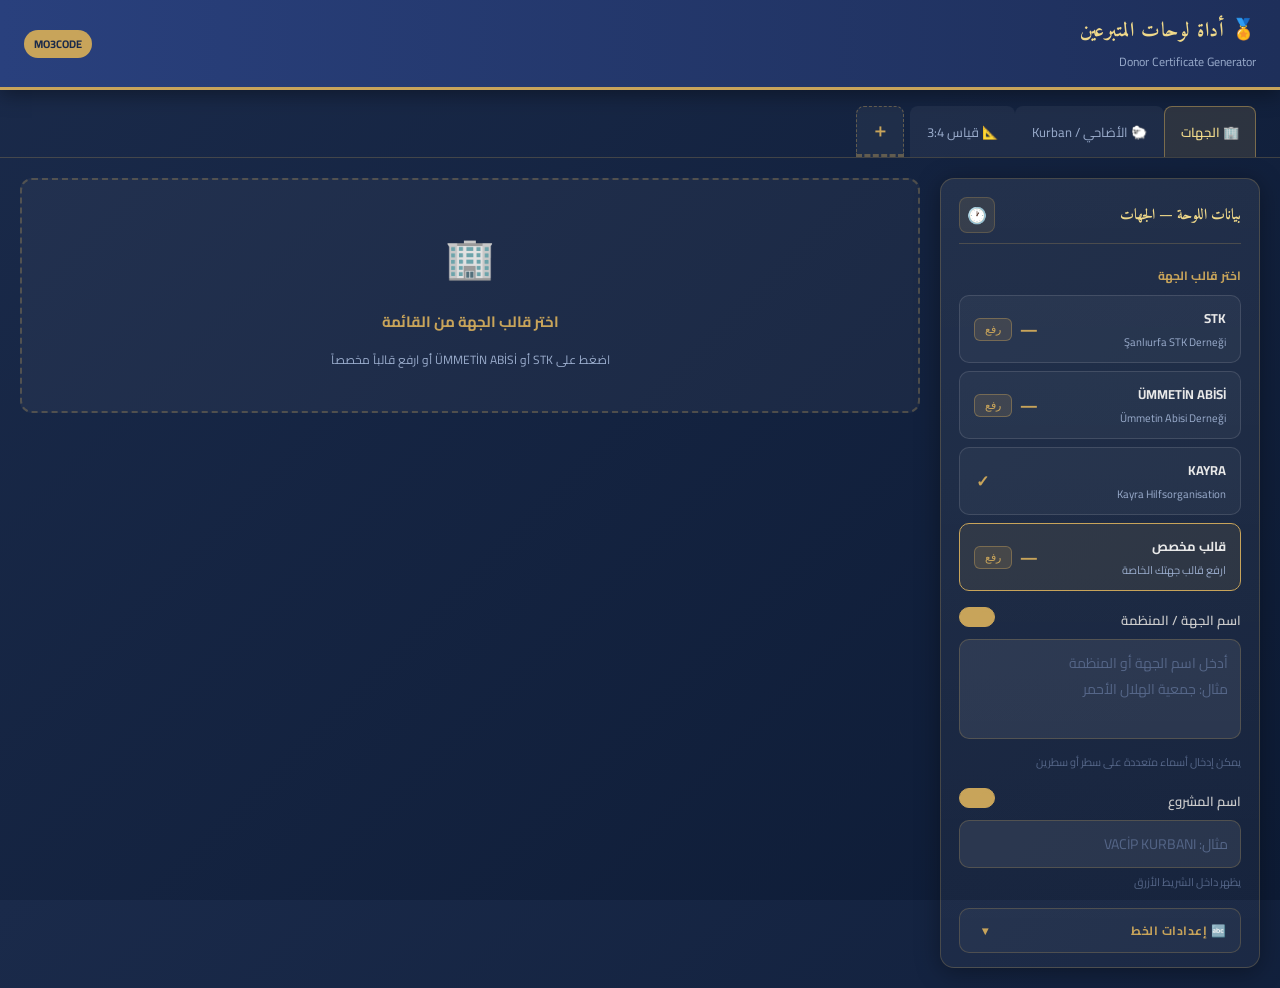
==== commit 13ada632: "refactor: mobile-first redesign + domain-driven architecture - Rewrite styles.css with CSS design to" ====
--- a/index.html
+++ b/index.html
@@ -1,22 +1,21 @@
-﻿<!DOCTYPE html>
+<!DOCTYPE html>
 <html lang="ar" dir="rtl">
 <head>
 <meta charset="UTF-8">
 <meta name="viewport" content="width=device-width, initial-scale=1.0, maximum-scale=1.0">
-<meta name="version" content="2.1">
+<meta name="version" content="2.2">
 <title>أداة عمل لوحات المتبرعين</title>
 <link href="https://fonts.googleapis.com/css2?family=Amiri:wght@400;700&family=Cairo:wght@400;600;700&family=Scheherazade+New:wght@400;700&family=Lateef:wght@400;700&family=Rakkas&family=Reem Kufi:wght@400;700&family=Noto+Naskh+Arabic:wght@400;700&family=Alexandria:wght@400;700&family=Righteous&family=Roboto:wght@400;700;900&family=Playfair+Display:ital,wght@0,400;0,700;1,400&family=Merriweather:wght@400;700&family=Pinyon+Script&family=Great+Vibes&family=Dancing+Script:wght@400;700&family=Pacifico&family=Lobster&family=Cinzel:wght@400;700&family=Cormorant+Garamond:ital,wght@0,400;0,700;1,400&family=IM+Fell+English:ital@0;1&family=Tangerine:wght@400;700&family=Satisfy&family=Alex+Brush&family=Allura&family=Italianno&family=Noto+Kufi+Arabic:wght@400;700&family=Mada:wght@400;700&family=Tajawal:wght@400;700&family=IBM+Plex+Sans+Arabic:wght@400;700&family=Noto+Sans+Arabic:wght@400;700&family=Changa:wght@400;700&family=Harmattan:wght@400;700&family=Mirza:wght@400;700&family=Aref+Ruqaa&family=Qahiri&family=Markazi+Text:wght@400;700&family=Baloo+2:wght@400;700&display=swap" rel="stylesheet">
-
 <link rel="stylesheet" href="styles.css">
 </head>
 <body>
 
 <div class="header">
-  <div>
-    <h1>🏅 أداة عمل لوحات المتبرعين</h1>
+  <div class="header-brand">
+    <h1>🏅 أداة لوحات المتبرعين</h1>
     <span>Donor Certificate Generator</span>
   </div>
-  <a href="https://www.linkedin.com/in/mo3d/" target="_blank" class="org-badge">برمجة Mohammed Alsalahi</a>
+  <a href="https://www.linkedin.com/in/mo3d/" target="_blank" class="org-badge">MO3CODE</a>
 </div>
 
 <div class="tabs" id="tabs-bar">
@@ -27,7 +26,7 @@
 </div>
 
 <!-- New Tab Modal -->
-<div id="new-tab-modal" style="display:none;position:fixed;inset:0;z-index:10000;background:rgba(0,0,0,0.7);display:none;align-items:center;justify-content:center;">
+<div id="new-tab-modal" style="display:none;position:fixed;inset:0;z-index:10000;background:rgba(0,0,0,0.7);align-items:center;justify-content:center;">
   <div style="background:#1a2a4a;border:1px solid rgba(200,164,90,0.5);border-radius:14px;padding:28px 24px;width:340px;max-width:90vw;">
     <div style="font-family:'Amiri',serif;font-size:17px;color:#f0d98a;margin-bottom:16px;">➕ تبويب جديد</div>
     <label style="font-size:12px;color:#9aaccc;display:block;margin-bottom:6px;">اسم التبويب / الجهة</label>
@@ -60,7 +59,7 @@
           <div style="display:flex;align-items:center;gap:8px;">
             <span class="org-slot-status" id="org-status-stk">—</span>
             <button onclick="event.stopPropagation();document.getElementById('org-upload-stk').click()"
-              style="background:rgba(200,164,90,0.15);border:1px solid rgba(200,164,90,0.4);color:#c8a45a;font-size:11px;padding:4px 10px;border-radius:6px;cursor:pointer;white-space:nowrap;">رفع</button>
+              style="background:rgba(200,164,90,0.15);border:1px solid rgba(200,164,90,0.4);color:#c8a45a;font-size:11px;padding:4px 10px;border-radius:6px;cursor:pointer;white-space:nowrap;min-height:unset;">رفع</button>
           </div>
         </div>
 
@@ -73,7 +72,7 @@
           <div style="display:flex;align-items:center;gap:8px;">
             <span class="org-slot-status" id="org-status-ummetin">—</span>
             <button onclick="event.stopPropagation();document.getElementById('org-upload-ummetin').click()"
-              style="background:rgba(200,164,90,0.15);border:1px solid rgba(200,164,90,0.4);color:#c8a45a;font-size:11px;padding:4px 10px;border-radius:6px;cursor:pointer;white-space:nowrap;">رفع</button>
+              style="background:rgba(200,164,90,0.15);border:1px solid rgba(200,164,90,0.4);color:#c8a45a;font-size:11px;padding:4px 10px;border-radius:6px;cursor:pointer;white-space:nowrap;min-height:unset;">رفع</button>
           </div>
         </div>
 
@@ -97,7 +96,7 @@
           <div style="display:flex;align-items:center;gap:8px;">
             <span class="org-slot-status" id="org-status-custom">—</span>
             <button onclick="event.stopPropagation();document.getElementById('org-upload-custom').click()"
-              style="background:rgba(200,164,90,0.15);border:1px solid rgba(200,164,90,0.4);color:#c8a45a;font-size:11px;padding:4px 10px;border-radius:6px;cursor:pointer;white-space:nowrap;">رفع</button>
+              style="background:rgba(200,164,90,0.15);border:1px solid rgba(200,164,90,0.4);color:#c8a45a;font-size:11px;padding:4px 10px;border-radius:6px;cursor:pointer;white-space:nowrap;min-height:unset;">رفع</button>
           </div>
         </div>
       </div>
@@ -115,89 +114,115 @@
       <div class="hint">يظهر داخل الشريط الأزرق</div>
     </div>
 
-    <div class="field">
-      <div class="font-section">
-        <div class="font-section-title">🔤 نوع الخط</div>
-        <label style="font-size:12px;color:#9aaccc">خط اسم الجهة</label>
-        <select id="org-donor-font" onchange="renderOrgs()" style="width:100%;padding:8px;background:rgba(255,255,255,0.08);border:1px solid rgba(200,164,90,0.3);border-radius:8px;color:#e8e8e8;font-family:'Cairo',sans-serif;font-size:13px;margin-bottom:8px"></select>
-        <label style="font-size:12px;color:#9aaccc">خط اسم المشروع</label>
-        <select id="org-proj-font" onchange="renderOrgs()" style="width:100%;padding:8px;background:rgba(255,255,255,0.08);border:1px solid rgba(200,164,90,0.3);border-radius:8px;color:#e8e8e8;font-family:'Cairo',sans-serif;font-size:13px"></select>
-      </div>
-    </div>
-
-    <div class="field">
-      <div class="font-section">
-        <div class="font-section-title">📐 اسم الجهة — الحجم والموضع</div>
-        <label style="font-size:12px;color:#9aaccc">الحجم</label>
-        <div class="font-control">
-          <input type="range" id="org-donor-size" min="20" max="300" value="64" oninput="document.getElementById('org-donor-size-val').textContent=this.value; renderOrgs()">
-          <span class="size-val" id="org-donor-size-val">64</span>
-        </div>
-        <label class="auto-toggle">
-          <input type="checkbox" id="org-donor-auto" checked onchange="toggleAuto('org','donor')"> حجم تلقائي
-        </label>
-        <label style="font-size:12px;color:#9aaccc;margin-top:8px;display:block">↔ عرض الإطار (حد الاسم)</label>
-        <div class="font-control">
-          <input type="range" id="org-donor-maxw" min="200" max="1754" value="1400" oninput="document.getElementById('org-donor-maxw-val').textContent=this.value; renderOrgs()">
-          <span class="size-val" id="org-donor-maxw-val">1400</span>
-        </div>
-        <label style="font-size:12px;color:#9aaccc;margin-top:8px;display:block">🎨 لون الاسم</label>
-        <div class="color-row">
-          <input type="color" id="org-donor-color" value="#1e2f5a" oninput="renderOrgs()">
-          <span class="color-val" id="org-donor-color-val">#1e2f5a</span>
-          <button class="color-reset" onclick="document.getElementById('org-donor-color').value='#1e2f5a';renderOrgs()">↺</button>
-        </div>
-        <label style="font-size:12px;color:#9aaccc;margin-top:8px;display:block">تباعد السطور (0=تلقائي)</label>
-        <div class="font-control">
-          <input type="range" id="org-donor-lineh" min="0" max="200" value="0" oninput="document.getElementById('org-donor-lineh-val').textContent=this.value; renderOrgs()">
-          <span class="size-val" id="org-donor-lineh-val">0</span>
-        </div>
-        <label style="font-size:12px;color:#9aaccc;margin-top:8px;display:block">الارتفاع (Y)</label>
-        <div class="font-control">
-          <input type="range" id="org-donor-y" min="50" max="1200" value="590" oninput="document.getElementById('org-donor-y-val').textContent=this.value; renderOrgs()">
-          <span class="size-val" id="org-donor-y-val">590</span>
-        </div>
-        <label style="font-size:12px;color:#9aaccc;margin-top:6px;display:block">المحور الأفقي (X)</label>
-        <div class="font-control">
-          <input type="range" id="org-donor-x" min="0" max="1754" value="877" oninput="document.getElementById('org-donor-x-val').textContent=this.value; renderOrgs()">
-          <span class="size-val" id="org-donor-x-val">877</span>
-        </div>
-      </div>
-    </div>
-
-    <div class="field">
-      <div class="font-section">
-        <div class="font-section-title">📋 اسم المشروع — الحجم والموضع</div>
-        <label style="font-size:12px;color:#9aaccc">الحجم</label>
-        <div class="font-control">
-          <input type="range" id="org-proj-size" min="20" max="300" value="72" oninput="document.getElementById('org-proj-size-val').textContent=this.value; renderOrgs()">
-          <span class="size-val" id="org-proj-size-val">72</span>
-        </div>
-        <label class="auto-toggle">
-          <input type="checkbox" id="org-proj-auto" checked onchange="toggleAuto('org','proj')"> حجم تلقائي
-        </label>
-        <label style="font-size:12px;color:#9aaccc;margin-top:8px;display:block">↔ عرض الإطار (حد المشروع)</label>
-        <div class="font-control">
-          <input type="range" id="org-proj-maxw" min="200" max="1754" value="1400" oninput="document.getElementById('org-proj-maxw-val').textContent=this.value; renderOrgs()">
-          <span class="size-val" id="org-proj-maxw-val">1400</span>
-        </div>
-        <label style="font-size:12px;color:#9aaccc;margin-top:8px;display:block">🎨 لون المشروع</label>
-        <div class="color-row">
-          <input type="color" id="org-proj-color" value="#ffffff" oninput="renderOrgs()">
-          <span class="color-val" id="org-proj-color-val">#ffffff</span>
-          <button class="color-reset" onclick="document.getElementById('org-proj-color').value='#ffffff';renderOrgs()">↺</button>
-        </div>
-        <label style="font-size:12px;color:#9aaccc;margin-top:8px;display:block">الارتفاع (Y)</label>
-        <div class="font-control">
-          <input type="range" id="org-proj-y" min="50" max="1200" value="842" oninput="document.getElementById('org-proj-y-val').textContent=this.value; renderOrgs()">
-          <span class="size-val" id="org-proj-y-val">842</span>
-        </div>
-        <label style="font-size:12px;color:#9aaccc;margin-top:6px;display:block">المحور الأفقي (X)</label>
-        <div class="font-control">
-          <input type="range" id="org-proj-x" min="0" max="1754" value="877" oninput="document.getElementById('org-proj-x-val').textContent=this.value; renderOrgs()">
-          <span class="size-val" id="org-proj-x-val">877</span>
-        </div>
-      </div>
+    <!-- Advanced: Font settings -->
+    <div class="field adv-section">
+      <details>
+        <summary>🔤 إعدادات الخط</summary>
+        <div class="font-section" style="border-radius:0 0 10px 10px;margin-top:0;border-top:none;">
+          <div class="font-section-title">🔤 نوع الخط</div>
+          <label style="font-size:12px;color:#9aaccc">خط اسم الجهة</label>
+          <select id="org-donor-font" onchange="renderOrgs()" style="width:100%;padding:8px;background:rgba(255,255,255,0.08);border:1px solid rgba(200,164,90,0.3);border-radius:8px;color:#e8e8e8;font-family:'Cairo',sans-serif;font-size:13px;margin-bottom:8px"></select>
+          <label style="font-size:12px;color:#9aaccc">اتجاه اسم الجهة</label>
+          <select id="org-donor-dir" onchange="renderOrgs()" style="width:100%;padding:8px;background:rgba(255,255,255,0.08);border:1px solid rgba(200,164,90,0.3);border-radius:8px;color:#e8e8e8;font-family:'Cairo',sans-serif;font-size:13px;margin-bottom:8px">
+            <option value="rtl" selected>يمين إلى يسار</option><option value="ltr">يسار إلى يمين</option><option value="auto">تلقائي حسب النص</option>
+          </select>
+          <label style="font-size:12px;color:#9aaccc">محاذاة اسم الجهة</label>
+          <select id="org-donor-align" onchange="renderOrgs()" style="width:100%;padding:8px;background:rgba(255,255,255,0.08);border:1px solid rgba(200,164,90,0.3);border-radius:8px;color:#e8e8e8;font-family:'Cairo',sans-serif;font-size:13px;margin-bottom:8px">
+            <option value="center" selected>وسط</option><option value="right">يمين</option><option value="left">يسار</option>
+          </select>
+          <label style="font-size:12px;color:#9aaccc">خط اسم المشروع</label>
+          <select id="org-proj-font" onchange="renderOrgs()" style="width:100%;padding:8px;background:rgba(255,255,255,0.08);border:1px solid rgba(200,164,90,0.3);border-radius:8px;color:#e8e8e8;font-family:'Cairo',sans-serif;font-size:13px"></select>
+          <label style="font-size:12px;color:#9aaccc;margin-top:8px">اتجاه اسم المشروع</label>
+          <select id="org-proj-dir" onchange="renderOrgs()" style="width:100%;padding:8px;background:rgba(255,255,255,0.08);border:1px solid rgba(200,164,90,0.3);border-radius:8px;color:#e8e8e8;font-family:'Cairo',sans-serif;font-size:13px">
+            <option value="rtl" selected>يمين إلى يسار</option><option value="ltr">يسار إلى يمين</option><option value="auto">تلقائي حسب النص</option>
+          </select>
+          <label style="font-size:12px;color:#9aaccc;margin-top:8px">محاذاة اسم المشروع</label>
+          <select id="org-proj-align" onchange="renderOrgs()" style="width:100%;padding:8px;background:rgba(255,255,255,0.08);border:1px solid rgba(200,164,90,0.3);border-radius:8px;color:#e8e8e8;font-family:'Cairo',sans-serif;font-size:13px">
+            <option value="center" selected>وسط</option><option value="right">يمين</option><option value="left">يسار</option>
+          </select>
+        </div>
+      </details>
+    </div>
+
+    <!-- Advanced: Donor size/position -->
+    <div class="field adv-section">
+      <details>
+        <summary>📐 اسم الجهة — الحجم والموضع</summary>
+        <div class="font-section" style="border-radius:0 0 10px 10px;margin-top:0;border-top:none;">
+          <label style="font-size:12px;color:#9aaccc">الحجم</label>
+          <div class="font-control">
+            <input type="range" id="org-donor-size" min="20" max="300" value="64" oninput="document.getElementById('org-donor-size-val').textContent=this.value; renderOrgs()">
+            <span class="size-val" id="org-donor-size-val">64</span>
+          </div>
+          <label class="auto-toggle">
+            <input type="checkbox" id="org-donor-auto" checked onchange="toggleAuto('org','donor')"> حجم تلقائي
+          </label>
+          <label style="font-size:12px;color:#9aaccc;margin-top:8px;display:block">↔ عرض الإطار (حد الاسم)</label>
+          <div class="font-control">
+            <input type="range" id="org-donor-maxw" min="200" max="1754" value="1400" oninput="document.getElementById('org-donor-maxw-val').textContent=this.value; renderOrgs()">
+            <span class="size-val" id="org-donor-maxw-val">1400</span>
+          </div>
+          <label style="font-size:12px;color:#9aaccc;margin-top:8px;display:block">🎨 لون الاسم</label>
+          <div class="color-row">
+            <input type="color" id="org-donor-color" value="#1e2f5a" oninput="renderOrgs()">
+            <span class="color-val" id="org-donor-color-val">#1e2f5a</span>
+            <button class="color-reset" onclick="document.getElementById('org-donor-color').value='#1e2f5a';renderOrgs()">↺</button>
+          </div>
+          <label style="font-size:12px;color:#9aaccc;margin-top:8px;display:block">تباعد السطور (0=تلقائي)</label>
+          <div class="font-control">
+            <input type="range" id="org-donor-lineh" min="0" max="200" value="0" oninput="document.getElementById('org-donor-lineh-val').textContent=this.value; renderOrgs()">
+            <span class="size-val" id="org-donor-lineh-val">0</span>
+          </div>
+          <label style="font-size:12px;color:#9aaccc;margin-top:8px;display:block">الارتفاع (Y)</label>
+          <div class="font-control">
+            <input type="range" id="org-donor-y" min="50" max="1200" value="590" oninput="document.getElementById('org-donor-y-val').textContent=this.value; renderOrgs()">
+            <span class="size-val" id="org-donor-y-val">590</span>
+          </div>
+          <label style="font-size:12px;color:#9aaccc;margin-top:6px;display:block">المحور الأفقي (X)</label>
+          <div class="font-control">
+            <input type="range" id="org-donor-x" min="0" max="1754" value="877" oninput="document.getElementById('org-donor-x-val').textContent=this.value; renderOrgs()">
+            <span class="size-val" id="org-donor-x-val">877</span>
+          </div>
+        </div>
+      </details>
+    </div>
+
+    <!-- Advanced: Project size/position -->
+    <div class="field adv-section">
+      <details>
+        <summary>📋 اسم المشروع — الحجم والموضع</summary>
+        <div class="font-section" style="border-radius:0 0 10px 10px;margin-top:0;border-top:none;">
+          <label style="font-size:12px;color:#9aaccc">الحجم</label>
+          <div class="font-control">
+            <input type="range" id="org-proj-size" min="20" max="300" value="72" oninput="document.getElementById('org-proj-size-val').textContent=this.value; renderOrgs()">
+            <span class="size-val" id="org-proj-size-val">72</span>
+          </div>
+          <label class="auto-toggle">
+            <input type="checkbox" id="org-proj-auto" checked onchange="toggleAuto('org','proj')"> حجم تلقائي
+          </label>
+          <label style="font-size:12px;color:#9aaccc;margin-top:8px;display:block">↔ عرض الإطار (حد المشروع)</label>
+          <div class="font-control">
+            <input type="range" id="org-proj-maxw" min="200" max="1754" value="1400" oninput="document.getElementById('org-proj-maxw-val').textContent=this.value; renderOrgs()">
+            <span class="size-val" id="org-proj-maxw-val">1400</span>
+          </div>
+          <label style="font-size:12px;color:#9aaccc;margin-top:8px;display:block">🎨 لون المشروع</label>
+          <div class="color-row">
+            <input type="color" id="org-proj-color" value="#ffffff" oninput="renderOrgs()">
+            <span class="color-val" id="org-proj-color-val">#ffffff</span>
+            <button class="color-reset" onclick="document.getElementById('org-proj-color').value='#ffffff';renderOrgs()">↺</button>
+          </div>
+          <label style="font-size:12px;color:#9aaccc;margin-top:8px;display:block">الارتفاع (Y)</label>
+          <div class="font-control">
+            <input type="range" id="org-proj-y" min="50" max="1200" value="842" oninput="document.getElementById('org-proj-y-val').textContent=this.value; renderOrgs()">
+            <span class="size-val" id="org-proj-y-val">842</span>
+          </div>
+          <label style="font-size:12px;color:#9aaccc;margin-top:6px;display:block">المحور الأفقي (X)</label>
+          <div class="font-control">
+            <input type="range" id="org-proj-x" min="0" max="1754" value="877" oninput="document.getElementById('org-proj-x-val').textContent=this.value; renderOrgs()">
+            <span class="size-val" id="org-proj-x-val">877</span>
+          </div>
+        </div>
+      </details>
     </div>
 
     <button class="btn-generate" onclick="renderOrgs()">🔄 معاينة اللوحة</button>
@@ -210,7 +235,11 @@
     <div class="batch-section">
       <div class="batch-title">⚡ إنتاج جماعي</div>
       <textarea id="org-batch-names" placeholder="أدخل اسماً في كل سطر:&#10;جمعية الهلال الأحمر&#10;منظمة أطباء بلا حدود"></textarea>
-      <div class="batch-hint">كل سطر = لوحة منفصلة — القالب المختار يُطبّق على الكل</div>
+      <div class="batch-group-row">
+        <label for="org-batch-group-size">عدد الأسماء في الصفحة الواحدة</label>
+        <input type="number" id="org-batch-group-size" min="1" max="100" value="1">
+      </div>
+      <div class="batch-hint">كل اسم في سطر، وسيتم جمع العدد المحدد تحت بعض في كل لوحة.</div>
       <div class="batch-options">
         <div class="batch-opt selected" id="org-batch-opt-pdf" onclick="selectBatchOpt('org','pdf')">📄 PDF واحد</div>
         <div class="batch-opt" id="org-batch-opt-imgs" onclick="selectBatchOpt('org','imgs')">🖼 صور منفردة</div>
@@ -245,6 +274,7 @@
   <div class="panel">
     <div style="display:flex;align-items:center;justify-content:space-between;margin-bottom:20px;padding-bottom:10px;border-bottom:1px solid rgba(200,164,90,0.25);">
       <h2 style="margin:0;padding:0;border:none;">بيانات اللوحة — قياس 3:4</h2>
+      <button class="hist-btn" onclick="openHistoryModal('vert')" title="سجل العمليات">🕐</button>
     </div>
 
     <!-- Template upload -->
@@ -254,6 +284,7 @@
         <input type="file" id="vt-template-upload" accept="image/*" multiple style="display:none" onchange="loadVertTemplate(this)">
         <div>📎 رفع قوالب (يمكن رفع أكثر من قالب)</div>
         <div style="margin-top:4px;font-size:11px">PNG/JPG — قياس 3:4 عمودي (1240×1653)</div>
+        <div style="margin-top:4px;font-size:11px">اسم القالب سيستخدم كاسم الجهة عند الحفظ</div>
       </div>
       <div id="vt-templates-list" style="display:none">
         <div style="font-size:12px;color:#c8a45a;margin-bottom:6px;font-weight:700">📚 القوالب:</div>
@@ -272,89 +303,115 @@
       <input type="text" id="vt-project" placeholder="مثال: مشروع إفطار الصائمين" oninput="renderVert()">
     </div>
 
-    <div class="field">
-      <div class="font-section">
-        <div class="font-section-title">🔤 نوع الخط</div>
-        <label style="font-size:12px;color:#9aaccc">خط اسم المتبرع</label>
-        <select id="vt-donor-font" onchange="renderVert()" style="width:100%;padding:8px;background:rgba(255,255,255,0.08);border:1px solid rgba(200,164,90,0.3);border-radius:8px;color:#e8e8e8;font-family:'Cairo',sans-serif;font-size:13px;margin-bottom:8px"></select>
-        <label style="font-size:12px;color:#9aaccc">خط اسم المشروع</label>
-        <select id="vt-proj-font" onchange="renderVert()" style="width:100%;padding:8px;background:rgba(255,255,255,0.08);border:1px solid rgba(200,164,90,0.3);border-radius:8px;color:#e8e8e8;font-family:'Cairo',sans-serif;font-size:13px"></select>
-      </div>
-    </div>
-
-    <div class="field">
-      <div class="font-section">
-        <div class="font-section-title">📐 اسم المتبرع — الحجم والموضع</div>
-        <label style="font-size:12px;color:#9aaccc">الحجم</label>
-        <div class="font-control">
-          <input type="range" id="vt-donor-size" min="20" max="300" value="64" oninput="document.getElementById('vt-donor-size-val').textContent=this.value; renderVert()">
-          <span class="size-val" id="vt-donor-size-val">64</span>
-        </div>
-        <label class="auto-toggle">
-          <input type="checkbox" id="vt-donor-auto" checked onchange="toggleAuto('vt','donor')"> حجم تلقائي
-        </label>
-        <label style="font-size:12px;color:#9aaccc;margin-top:8px;display:block">↔ عرض الإطار</label>
-        <div class="font-control">
-          <input type="range" id="vt-donor-maxw" min="200" max="1200" value="1000" oninput="document.getElementById('vt-donor-maxw-val').textContent=this.value; renderVert()">
-          <span class="size-val" id="vt-donor-maxw-val">1000</span>
-        </div>
-        <label style="font-size:12px;color:#9aaccc;margin-top:8px;display:block">🎨 لون الاسم</label>
-        <div class="color-row">
-          <input type="color" id="vt-donor-color" value="#1e2f5a" oninput="renderVert()">
-          <span class="color-val" id="vt-donor-color-val">#1e2f5a</span>
-          <button class="color-reset" onclick="document.getElementById('vt-donor-color').value='#1e2f5a';renderVert()">↺</button>
-        </div>
-        <label style="font-size:12px;color:#9aaccc;margin-top:8px;display:block">تباعد السطور (0=تلقائي)</label>
-        <div class="font-control">
-          <input type="range" id="vt-donor-lineh" min="0" max="200" value="0" oninput="document.getElementById('vt-donor-lineh-val').textContent=this.value; renderVert()">
-          <span class="size-val" id="vt-donor-lineh-val">0</span>
-        </div>
-        <label style="font-size:12px;color:#9aaccc;margin-top:8px;display:block">الارتفاع (Y)</label>
-        <div class="font-control">
-          <input type="range" id="vt-donor-y" min="50" max="1600" value="800" oninput="document.getElementById('vt-donor-y-val').textContent=this.value; renderVert()">
-          <span class="size-val" id="vt-donor-y-val">800</span>
-        </div>
-        <label style="font-size:12px;color:#9aaccc;margin-top:6px;display:block">المحور الأفقي (X)</label>
-        <div class="font-control">
-          <input type="range" id="vt-donor-x" min="0" max="1240" value="620" oninput="document.getElementById('vt-donor-x-val').textContent=this.value; renderVert()">
-          <span class="size-val" id="vt-donor-x-val">620</span>
-        </div>
-      </div>
-    </div>
-
-    <div class="field">
-      <div class="font-section">
-        <div class="font-section-title">📋 اسم المشروع — الحجم والموضع</div>
-        <label style="font-size:12px;color:#9aaccc">الحجم</label>
-        <div class="font-control">
-          <input type="range" id="vt-proj-size" min="20" max="300" value="60" oninput="document.getElementById('vt-proj-size-val').textContent=this.value; renderVert()">
-          <span class="size-val" id="vt-proj-size-val">60</span>
-        </div>
-        <label class="auto-toggle">
-          <input type="checkbox" id="vt-proj-auto" checked onchange="toggleAuto('vt','proj')"> حجم تلقائي
-        </label>
-        <label style="font-size:12px;color:#9aaccc;margin-top:8px;display:block">↔ عرض الإطار</label>
-        <div class="font-control">
-          <input type="range" id="vt-proj-maxw" min="200" max="1200" value="1000" oninput="document.getElementById('vt-proj-maxw-val').textContent=this.value; renderVert()">
-          <span class="size-val" id="vt-proj-maxw-val">1000</span>
-        </div>
-        <label style="font-size:12px;color:#9aaccc;margin-top:8px;display:block">🎨 لون المشروع</label>
-        <div class="color-row">
-          <input type="color" id="vt-proj-color" value="#ffffff" oninput="renderVert()">
-          <span class="color-val" id="vt-proj-color-val">#ffffff</span>
-          <button class="color-reset" onclick="document.getElementById('vt-proj-color').value='#ffffff';renderVert()">↺</button>
-        </div>
-        <label style="font-size:12px;color:#9aaccc;margin-top:8px;display:block">الارتفاع (Y)</label>
-        <div class="font-control">
-          <input type="range" id="vt-proj-y" min="50" max="1600" value="1000" oninput="document.getElementById('vt-proj-y-val').textContent=this.value; renderVert()">
-          <span class="size-val" id="vt-proj-y-val">1000</span>
-        </div>
-        <label style="font-size:12px;color:#9aaccc;margin-top:6px;display:block">المحور الأفقي (X)</label>
-        <div class="font-control">
-          <input type="range" id="vt-proj-x" min="0" max="1240" value="620" oninput="document.getElementById('vt-proj-x-val').textContent=this.value; renderVert()">
-          <span class="size-val" id="vt-proj-x-val">620</span>
-        </div>
-      </div>
+    <!-- Advanced: Font settings -->
+    <div class="field adv-section">
+      <details>
+        <summary>🔤 إعدادات الخط</summary>
+        <div class="font-section" style="border-radius:0 0 10px 10px;margin-top:0;border-top:none;">
+          <div class="font-section-title">🔤 نوع الخط</div>
+          <label style="font-size:12px;color:#9aaccc">خط اسم المتبرع</label>
+          <select id="vt-donor-font" onchange="renderVert()" style="width:100%;padding:8px;background:rgba(255,255,255,0.08);border:1px solid rgba(200,164,90,0.3);border-radius:8px;color:#e8e8e8;font-family:'Cairo',sans-serif;font-size:13px;margin-bottom:8px"></select>
+          <label style="font-size:12px;color:#9aaccc">اتجاه اسم المتبرع</label>
+          <select id="vt-donor-dir" onchange="renderVert()" style="width:100%;padding:8px;background:rgba(255,255,255,0.08);border:1px solid rgba(200,164,90,0.3);border-radius:8px;color:#e8e8e8;font-family:'Cairo',sans-serif;font-size:13px;margin-bottom:8px">
+            <option value="rtl" selected>يمين إلى يسار</option><option value="ltr">يسار إلى يمين</option><option value="auto">تلقائي حسب النص</option>
+          </select>
+          <label style="font-size:12px;color:#9aaccc">محاذاة اسم المتبرع</label>
+          <select id="vt-donor-align" onchange="renderVert()" style="width:100%;padding:8px;background:rgba(255,255,255,0.08);border:1px solid rgba(200,164,90,0.3);border-radius:8px;color:#e8e8e8;font-family:'Cairo',sans-serif;font-size:13px;margin-bottom:8px">
+            <option value="center" selected>وسط</option><option value="right">يمين</option><option value="left">يسار</option>
+          </select>
+          <label style="font-size:12px;color:#9aaccc">خط اسم المشروع</label>
+          <select id="vt-proj-font" onchange="renderVert()" style="width:100%;padding:8px;background:rgba(255,255,255,0.08);border:1px solid rgba(200,164,90,0.3);border-radius:8px;color:#e8e8e8;font-family:'Cairo',sans-serif;font-size:13px"></select>
+          <label style="font-size:12px;color:#9aaccc;margin-top:8px">اتجاه اسم المشروع</label>
+          <select id="vt-proj-dir" onchange="renderVert()" style="width:100%;padding:8px;background:rgba(255,255,255,0.08);border:1px solid rgba(200,164,90,0.3);border-radius:8px;color:#e8e8e8;font-family:'Cairo',sans-serif;font-size:13px">
+            <option value="rtl" selected>يمين إلى يسار</option><option value="ltr">يسار إلى يمين</option><option value="auto">تلقائي حسب النص</option>
+          </select>
+          <label style="font-size:12px;color:#9aaccc;margin-top:8px">محاذاة اسم المشروع</label>
+          <select id="vt-proj-align" onchange="renderVert()" style="width:100%;padding:8px;background:rgba(255,255,255,0.08);border:1px solid rgba(200,164,90,0.3);border-radius:8px;color:#e8e8e8;font-family:'Cairo',sans-serif;font-size:13px">
+            <option value="center" selected>وسط</option><option value="right">يمين</option><option value="left">يسار</option>
+          </select>
+        </div>
+      </details>
+    </div>
+
+    <!-- Advanced: Donor size/position -->
+    <div class="field adv-section">
+      <details>
+        <summary>📐 اسم المتبرع — الحجم والموضع</summary>
+        <div class="font-section" style="border-radius:0 0 10px 10px;margin-top:0;border-top:none;">
+          <label style="font-size:12px;color:#9aaccc">الحجم</label>
+          <div class="font-control">
+            <input type="range" id="vt-donor-size" min="20" max="300" value="64" oninput="document.getElementById('vt-donor-size-val').textContent=this.value; renderVert()">
+            <span class="size-val" id="vt-donor-size-val">64</span>
+          </div>
+          <label class="auto-toggle">
+            <input type="checkbox" id="vt-donor-auto" checked onchange="toggleAuto('vt','donor')"> حجم تلقائي
+          </label>
+          <label style="font-size:12px;color:#9aaccc;margin-top:8px;display:block">↔ عرض الإطار</label>
+          <div class="font-control">
+            <input type="range" id="vt-donor-maxw" min="200" max="1200" value="1000" oninput="document.getElementById('vt-donor-maxw-val').textContent=this.value; renderVert()">
+            <span class="size-val" id="vt-donor-maxw-val">1000</span>
+          </div>
+          <label style="font-size:12px;color:#9aaccc;margin-top:8px;display:block">🎨 لون الاسم</label>
+          <div class="color-row">
+            <input type="color" id="vt-donor-color" value="#1e2f5a" oninput="renderVert()">
+            <span class="color-val" id="vt-donor-color-val">#1e2f5a</span>
+            <button class="color-reset" onclick="document.getElementById('vt-donor-color').value='#1e2f5a';renderVert()">↺</button>
+          </div>
+          <label style="font-size:12px;color:#9aaccc;margin-top:8px;display:block">تباعد السطور (0=تلقائي)</label>
+          <div class="font-control">
+            <input type="range" id="vt-donor-lineh" min="0" max="200" value="0" oninput="document.getElementById('vt-donor-lineh-val').textContent=this.value; renderVert()">
+            <span class="size-val" id="vt-donor-lineh-val">0</span>
+          </div>
+          <label style="font-size:12px;color:#9aaccc;margin-top:8px;display:block">الارتفاع (Y)</label>
+          <div class="font-control">
+            <input type="range" id="vt-donor-y" min="50" max="1600" value="800" oninput="document.getElementById('vt-donor-y-val').textContent=this.value; renderVert()">
+            <span class="size-val" id="vt-donor-y-val">800</span>
+          </div>
+          <label style="font-size:12px;color:#9aaccc;margin-top:6px;display:block">المحور الأفقي (X)</label>
+          <div class="font-control">
+            <input type="range" id="vt-donor-x" min="0" max="1240" value="620" oninput="document.getElementById('vt-donor-x-val').textContent=this.value; renderVert()">
+            <span class="size-val" id="vt-donor-x-val">620</span>
+          </div>
+        </div>
+      </details>
+    </div>
+
+    <!-- Advanced: Project size/position -->
+    <div class="field adv-section">
+      <details>
+        <summary>📋 اسم المشروع — الحجم والموضع</summary>
+        <div class="font-section" style="border-radius:0 0 10px 10px;margin-top:0;border-top:none;">
+          <label style="font-size:12px;color:#9aaccc">الحجم</label>
+          <div class="font-control">
+            <input type="range" id="vt-proj-size" min="20" max="300" value="60" oninput="document.getElementById('vt-proj-size-val').textContent=this.value; renderVert()">
+            <span class="size-val" id="vt-proj-size-val">60</span>
+          </div>
+          <label class="auto-toggle">
+            <input type="checkbox" id="vt-proj-auto" checked onchange="toggleAuto('vt','proj')"> حجم تلقائي
+          </label>
+          <label style="font-size:12px;color:#9aaccc;margin-top:8px;display:block">↔ عرض الإطار</label>
+          <div class="font-control">
+            <input type="range" id="vt-proj-maxw" min="200" max="1200" value="1000" oninput="document.getElementById('vt-proj-maxw-val').textContent=this.value; renderVert()">
+            <span class="size-val" id="vt-proj-maxw-val">1000</span>
+          </div>
+          <label style="font-size:12px;color:#9aaccc;margin-top:8px;display:block">🎨 لون المشروع</label>
+          <div class="color-row">
+            <input type="color" id="vt-proj-color" value="#ffffff" oninput="renderVert()">
+            <span class="color-val" id="vt-proj-color-val">#ffffff</span>
+            <button class="color-reset" onclick="document.getElementById('vt-proj-color').value='#ffffff';renderVert()">↺</button>
+          </div>
+          <label style="font-size:12px;color:#9aaccc;margin-top:8px;display:block">الارتفاع (Y)</label>
+          <div class="font-control">
+            <input type="range" id="vt-proj-y" min="50" max="1600" value="1000" oninput="document.getElementById('vt-proj-y-val').textContent=this.value; renderVert()">
+            <span class="size-val" id="vt-proj-y-val">1000</span>
+          </div>
+          <label style="font-size:12px;color:#9aaccc;margin-top:6px;display:block">المحور الأفقي (X)</label>
+          <div class="font-control">
+            <input type="range" id="vt-proj-x" min="0" max="1240" value="620" oninput="document.getElementById('vt-proj-x-val').textContent=this.value; renderVert()">
+            <span class="size-val" id="vt-proj-x-val">620</span>
+          </div>
+        </div>
+      </details>
     </div>
 
     <button class="btn-generate" onclick="renderVert()">🔄 معاينة اللوحة</button>
@@ -367,7 +424,11 @@
     <div class="batch-section">
       <div class="batch-title">⚡ إنتاج جماعي</div>
       <textarea id="vt-batch-names" placeholder="أدخل اسماً في كل سطر:&#10;عائلة أحمد الرشيد&#10;محمد علي"></textarea>
-      <div class="batch-hint">كل سطر = لوحة منفصلة — القالب المختار يُطبّق على الكل</div>
+      <div class="batch-group-row">
+        <label for="vt-batch-group-size">عدد الأسماء في الصفحة الواحدة</label>
+        <input type="number" id="vt-batch-group-size" min="1" max="100" value="1">
+      </div>
+      <div class="batch-hint">كل اسم في سطر، وسيتم جمع العدد المحدد تحت بعض في كل لوحة.</div>
       <div class="batch-options">
         <div class="batch-opt selected" id="vt-batch-opt-pdf" onclick="selectBatchOpt('vt','pdf')">📄 PDF واحد</div>
         <div class="batch-opt" id="vt-batch-opt-imgs" onclick="selectBatchOpt('vt','imgs')">🖼 صور منفردة</div>
@@ -412,9 +473,11 @@
     <div class="field">
       <label>القالب</label>
       <div class="vk-template-btns">
-        <button id="vk-tpl-auto"   class="vk-tpl-btn vk-tpl-active" onclick="setVKTemplate('auto')">🔄 تلقائي</button>
-        <button id="vk-tpl-arabic" class="vk-tpl-btn"               onclick="setVKTemplate('arabic')">🇾🇪 عربي</button>
-        <button id="vk-tpl-turkish" class="vk-tpl-btn"              onclick="setVKTemplate('turkish')">🇹🇷 تركي</button>
+        <button id="vk-tpl-auto"    class="vk-tpl-btn vk-tpl-active" onclick="setVKTemplate('auto')">🔄 تلقائي</button>
+        <button id="vk-tpl-arabic"  class="vk-tpl-btn"               onclick="setVKTemplate('arabic')">🇾🇪 عربي</button>
+        <button id="vk-tpl-turkish" class="vk-tpl-btn"               onclick="setVKTemplate('turkish')">🇹🇷 تركي</button>
+        <button id="vk-tpl-sadaka"  class="vk-tpl-btn"               onclick="setVKTemplate('sadaka')">🟢 صدقة</button>
+        <button id="vk-tpl-nafile"  class="vk-tpl-btn"               onclick="setVKTemplate('nafile')">🔵 نافلة</button>
       </div>
     </div>
 
@@ -423,89 +486,115 @@
       <input type="text" id="vk-project" placeholder="اتركه فارغاً إذا كان مدمجاً في القالب" oninput="renderVacip()" style="direction:rtl">
     </div>
 
-    <div class="field">
-      <div class="font-section">
-        <div class="font-section-title">🔤 نوع الخط</div>
-        <label style="font-size:12px;color:#9aaccc">خط اسم المتبرع</label>
-        <select id="vk-donor-font" onchange="renderVacip()" style="width:100%;padding:8px;background:rgba(255,255,255,0.08);border:1px solid rgba(200,164,90,0.3);border-radius:8px;color:#e8e8e8;font-family:'Cairo',sans-serif;font-size:13px;margin-bottom:8px"></select>
-        <label style="font-size:12px;color:#9aaccc">خط اسم المشروع</label>
-        <select id="vk-proj-font" onchange="renderVacip()" style="width:100%;padding:8px;background:rgba(255,255,255,0.08);border:1px solid rgba(200,164,90,0.3);border-radius:8px;color:#e8e8e8;font-family:'Cairo',sans-serif;font-size:13px"></select>
-      </div>
-    </div>
-
-    <div class="field">
-      <div class="font-section">
-        <div class="font-section-title">📐 حجم وموضع — اسم المتبرع</div>
-        <label style="font-size:12px;color:#9aaccc">الحجم</label>
-        <div class="font-control">
-          <input type="range" id="vk-donor-size" min="20" max="300" value="90" oninput="document.getElementById('vk-donor-size-val').textContent=this.value; renderVacip()">
-          <span class="size-val" id="vk-donor-size-val">90</span>
-        </div>
-        <label class="auto-toggle">
-          <input type="checkbox" id="vk-donor-auto" checked onchange="toggleAuto('vk','donor')"> حجم تلقائي
-        </label>
-        <label style="font-size:12px;color:#9aaccc;margin-top:8px;display:block">↔ عرض الإطار (حد الاسم)</label>
-        <div class="font-control">
-          <input type="range" id="vk-donor-maxw" min="200" max="1754" value="1400" oninput="document.getElementById('vk-donor-maxw-val').textContent=this.value; renderVacip()">
-          <span class="size-val" id="vk-donor-maxw-val">1400</span>
-        </div>
-        <label style="font-size:12px;color:#9aaccc;margin-top:8px;display:block">🎨 لون الاسم</label>
-        <div class="color-row">
-          <input type="color" id="vk-donor-color" value="#1e2f5a" oninput="renderVacip()">
-          <span class="color-val" id="vk-donor-color-val">#1e2f5a</span>
-          <button class="color-reset" onclick="document.getElementById('vk-donor-color').value='#1e2f5a';renderVacip()">↺</button>
-        </div>
-        <label style="font-size:12px;color:#9aaccc;margin-top:8px;display:block">تباعد السطور (0=تلقائي)</label>
-        <div class="font-control">
-          <input type="range" id="vk-donor-lineh" min="0" max="200" value="0" oninput="document.getElementById('vk-donor-lineh-val').textContent=this.value; renderVacip()">
-          <span class="size-val" id="vk-donor-lineh-val">0</span>
-        </div>
-        <label style="font-size:12px;color:#9aaccc;margin-top:8px;display:block">الارتفاع (Y)</label>
-        <div class="font-control">
-          <input type="range" id="vk-donor-y" min="50" max="1200" value="620" oninput="document.getElementById('vk-donor-y-val').textContent=this.value; renderVacip()">
-          <span class="size-val" id="vk-donor-y-val">620</span>
-        </div>
-        <label style="font-size:12px;color:#9aaccc;margin-top:6px;display:block">المحور الأفقي (X)</label>
-        <div class="font-control">
-          <input type="range" id="vk-donor-x" min="0" max="1754" value="877" oninput="document.getElementById('vk-donor-x-val').textContent=this.value; renderVacip()">
-          <span class="size-val" id="vk-donor-x-val">877</span>
-        </div>
-      </div>
-    </div>
-
-    <div class="field">
-      <div class="font-section">
-        <div class="font-section-title">📋 حجم وموضع — اسم المشروع</div>
-        <label style="font-size:12px;color:#9aaccc">الحجم</label>
-        <div class="font-control">
-          <input type="range" id="vk-proj-size" min="20" max="300" value="72" oninput="document.getElementById('vk-proj-size-val').textContent=this.value; renderVacip()">
-          <span class="size-val" id="vk-proj-size-val">72</span>
-        </div>
-        <label class="auto-toggle">
-          <input type="checkbox" id="vk-proj-auto" checked onchange="toggleAuto('vk','proj')"> حجم تلقائي
-        </label>
-        <label style="font-size:12px;color:#9aaccc;margin-top:8px;display:block">↔ عرض الإطار (حد المشروع)</label>
-        <div class="font-control">
-          <input type="range" id="vk-proj-maxw" min="200" max="1754" value="1400" oninput="document.getElementById('vk-proj-maxw-val').textContent=this.value; renderVacip()">
-          <span class="size-val" id="vk-proj-maxw-val">1400</span>
-        </div>
-        <label style="font-size:12px;color:#9aaccc;margin-top:8px;display:block">🎨 لون المشروع</label>
-        <div class="color-row">
-          <input type="color" id="vk-proj-color" value="#ffffff" oninput="renderVacip()">
-          <span class="color-val" id="vk-proj-color-val">#ffffff</span>
-          <button class="color-reset" onclick="document.getElementById('vk-proj-color').value='#ffffff';renderVacip()">↺</button>
-        </div>
-        <label style="font-size:12px;color:#9aaccc;margin-top:8px;display:block">الارتفاع (Y)</label>
-        <div class="font-control">
-          <input type="range" id="vk-proj-y" min="50" max="1200" value="842" oninput="document.getElementById('vk-proj-y-val').textContent=this.value; renderVacip()">
-          <span class="size-val" id="vk-proj-y-val">842</span>
-        </div>
-        <label style="font-size:12px;color:#9aaccc;margin-top:6px;display:block">المحور الأفقي (X)</label>
-        <div class="font-control">
-          <input type="range" id="vk-proj-x" min="0" max="1754" value="877" oninput="document.getElementById('vk-proj-x-val').textContent=this.value; renderVacip()">
-          <span class="size-val" id="vk-proj-x-val">877</span>
-        </div>
-      </div>
+    <!-- Advanced: Font settings -->
+    <div class="field adv-section">
+      <details>
+        <summary>🔤 إعدادات الخط</summary>
+        <div class="font-section" style="border-radius:0 0 10px 10px;margin-top:0;border-top:none;">
+          <div class="font-section-title">🔤 نوع الخط</div>
+          <label style="font-size:12px;color:#9aaccc">خط اسم المتبرع</label>
+          <select id="vk-donor-font" onchange="renderVacip()" style="width:100%;padding:8px;background:rgba(255,255,255,0.08);border:1px solid rgba(200,164,90,0.3);border-radius:8px;color:#e8e8e8;font-family:'Cairo',sans-serif;font-size:13px;margin-bottom:8px"></select>
+          <label style="font-size:12px;color:#9aaccc">اتجاه اسم المتبرع</label>
+          <select id="vk-donor-dir" onchange="renderVacip()" style="width:100%;padding:8px;background:rgba(255,255,255,0.08);border:1px solid rgba(200,164,90,0.3);border-radius:8px;color:#e8e8e8;font-family:'Cairo',sans-serif;font-size:13px;margin-bottom:8px">
+            <option value="rtl" selected>يمين إلى يسار</option><option value="ltr">يسار إلى يمين</option><option value="auto">تلقائي حسب النص</option>
+          </select>
+          <label style="font-size:12px;color:#9aaccc">محاذاة اسم المتبرع</label>
+          <select id="vk-donor-align" onchange="renderVacip()" style="width:100%;padding:8px;background:rgba(255,255,255,0.08);border:1px solid rgba(200,164,90,0.3);border-radius:8px;color:#e8e8e8;font-family:'Cairo',sans-serif;font-size:13px;margin-bottom:8px">
+            <option value="center" selected>وسط</option><option value="right">يمين</option><option value="left">يسار</option>
+          </select>
+          <label style="font-size:12px;color:#9aaccc">خط اسم المشروع</label>
+          <select id="vk-proj-font" onchange="renderVacip()" style="width:100%;padding:8px;background:rgba(255,255,255,0.08);border:1px solid rgba(200,164,90,0.3);border-radius:8px;color:#e8e8e8;font-family:'Cairo',sans-serif;font-size:13px"></select>
+          <label style="font-size:12px;color:#9aaccc;margin-top:8px">اتجاه اسم المشروع</label>
+          <select id="vk-proj-dir" onchange="renderVacip()" style="width:100%;padding:8px;background:rgba(255,255,255,0.08);border:1px solid rgba(200,164,90,0.3);border-radius:8px;color:#e8e8e8;font-family:'Cairo',sans-serif;font-size:13px">
+            <option value="rtl" selected>يمين إلى يسار</option><option value="ltr">يسار إلى يمين</option><option value="auto">تلقائي حسب النص</option>
+          </select>
+          <label style="font-size:12px;color:#9aaccc;margin-top:8px">محاذاة اسم المشروع</label>
+          <select id="vk-proj-align" onchange="renderVacip()" style="width:100%;padding:8px;background:rgba(255,255,255,0.08);border:1px solid rgba(200,164,90,0.3);border-radius:8px;color:#e8e8e8;font-family:'Cairo',sans-serif;font-size:13px">
+            <option value="center" selected>وسط</option><option value="right">يمين</option><option value="left">يسار</option>
+          </select>
+        </div>
+      </details>
+    </div>
+
+    <!-- Advanced: Donor size/position -->
+    <div class="field adv-section">
+      <details>
+        <summary>📐 حجم وموضع — اسم المتبرع</summary>
+        <div class="font-section" style="border-radius:0 0 10px 10px;margin-top:0;border-top:none;">
+          <label style="font-size:12px;color:#9aaccc">الحجم</label>
+          <div class="font-control">
+            <input type="range" id="vk-donor-size" min="20" max="300" value="90" oninput="document.getElementById('vk-donor-size-val').textContent=this.value; renderVacip()">
+            <span class="size-val" id="vk-donor-size-val">90</span>
+          </div>
+          <label class="auto-toggle">
+            <input type="checkbox" id="vk-donor-auto" checked onchange="toggleAuto('vk','donor')"> حجم تلقائي
+          </label>
+          <label style="font-size:12px;color:#9aaccc;margin-top:8px;display:block">↔ عرض الإطار (حد الاسم)</label>
+          <div class="font-control">
+            <input type="range" id="vk-donor-maxw" min="200" max="1754" value="1400" oninput="document.getElementById('vk-donor-maxw-val').textContent=this.value; renderVacip()">
+            <span class="size-val" id="vk-donor-maxw-val">1400</span>
+          </div>
+          <label style="font-size:12px;color:#9aaccc;margin-top:8px;display:block">🎨 لون الاسم</label>
+          <div class="color-row">
+            <input type="color" id="vk-donor-color" value="#1e2f5a" oninput="renderVacip()">
+            <span class="color-val" id="vk-donor-color-val">#1e2f5a</span>
+            <button class="color-reset" onclick="document.getElementById('vk-donor-color').value='#1e2f5a';renderVacip()">↺</button>
+          </div>
+          <label style="font-size:12px;color:#9aaccc;margin-top:8px;display:block">تباعد السطور (0=تلقائي)</label>
+          <div class="font-control">
+            <input type="range" id="vk-donor-lineh" min="0" max="200" value="0" oninput="document.getElementById('vk-donor-lineh-val').textContent=this.value; renderVacip()">
+            <span class="size-val" id="vk-donor-lineh-val">0</span>
+          </div>
+          <label style="font-size:12px;color:#9aaccc;margin-top:8px;display:block">الارتفاع (Y)</label>
+          <div class="font-control">
+            <input type="range" id="vk-donor-y" min="50" max="1200" value="620" oninput="document.getElementById('vk-donor-y-val').textContent=this.value; renderVacip()">
+            <span class="size-val" id="vk-donor-y-val">620</span>
+          </div>
+          <label style="font-size:12px;color:#9aaccc;margin-top:6px;display:block">المحور الأفقي (X)</label>
+          <div class="font-control">
+            <input type="range" id="vk-donor-x" min="0" max="1754" value="877" oninput="document.getElementById('vk-donor-x-val').textContent=this.value; renderVacip()">
+            <span class="size-val" id="vk-donor-x-val">877</span>
+          </div>
+        </div>
+      </details>
+    </div>
+
+    <!-- Advanced: Project size/position -->
+    <div class="field adv-section">
+      <details>
+        <summary>📋 حجم وموضع — اسم المشروع</summary>
+        <div class="font-section" style="border-radius:0 0 10px 10px;margin-top:0;border-top:none;">
+          <label style="font-size:12px;color:#9aaccc">الحجم</label>
+          <div class="font-control">
+            <input type="range" id="vk-proj-size" min="20" max="300" value="72" oninput="document.getElementById('vk-proj-size-val').textContent=this.value; renderVacip()">
+            <span class="size-val" id="vk-proj-size-val">72</span>
+          </div>
+          <label class="auto-toggle">
+            <input type="checkbox" id="vk-proj-auto" checked onchange="toggleAuto('vk','proj')"> حجم تلقائي
+          </label>
+          <label style="font-size:12px;color:#9aaccc;margin-top:8px;display:block">↔ عرض الإطار (حد المشروع)</label>
+          <div class="font-control">
+            <input type="range" id="vk-proj-maxw" min="200" max="1754" value="1400" oninput="document.getElementById('vk-proj-maxw-val').textContent=this.value; renderVacip()">
+            <span class="size-val" id="vk-proj-maxw-val">1400</span>
+          </div>
+          <label style="font-size:12px;color:#9aaccc;margin-top:8px;display:block">🎨 لون المشروع</label>
+          <div class="color-row">
+            <input type="color" id="vk-proj-color" value="#ffffff" oninput="renderVacip()">
+            <span class="color-val" id="vk-proj-color-val">#ffffff</span>
+            <button class="color-reset" onclick="document.getElementById('vk-proj-color').value='#ffffff';renderVacip()">↺</button>
+          </div>
+          <label style="font-size:12px;color:#9aaccc;margin-top:8px;display:block">الارتفاع (Y)</label>
+          <div class="font-control">
+            <input type="range" id="vk-proj-y" min="50" max="1200" value="842" oninput="document.getElementById('vk-proj-y-val').textContent=this.value; renderVacip()">
+            <span class="size-val" id="vk-proj-y-val">842</span>
+          </div>
+          <label style="font-size:12px;color:#9aaccc;margin-top:6px;display:block">المحور الأفقي (X)</label>
+          <div class="font-control">
+            <input type="range" id="vk-proj-x" min="0" max="1754" value="877" oninput="document.getElementById('vk-proj-x-val').textContent=this.value; renderVacip()">
+            <span class="size-val" id="vk-proj-x-val">877</span>
+          </div>
+        </div>
+      </details>
     </div>
 
     <!-- Upload zones -->
@@ -541,7 +630,11 @@
     <div class="batch-section">
       <div class="batch-title">⚡ إنتاج جماعي</div>
       <textarea id="vk-batch-names" placeholder="أدخل اسماً في كل سطر:&#10;Ramazan BARAN&#10;عائلة محمد علي&#10;Mehmet YILMAZ"></textarea>
-      <div class="batch-hint">🔄 القالب يُختار تلقائياً حسب لغة كل اسم</div>
+      <div class="batch-group-row">
+        <label for="vk-batch-group-size">عدد الأسماء في الصفحة الواحدة</label>
+        <input type="number" id="vk-batch-group-size" min="1" max="100" value="1">
+      </div>
+      <div class="batch-hint">كل اسم في سطر، وسيتم جمع العدد المحدد تحت بعض في كل لوحة.</div>
       <div class="batch-options">
         <div class="batch-opt selected" id="vk-batch-opt-pdf" onclick="selectBatchOpt('vk','pdf')">📄 PDF واحد</div>
         <div class="batch-opt" id="vk-batch-opt-imgs" onclick="selectBatchOpt('vk','imgs')">🖼 صور منفردة</div>
@@ -616,20 +709,20 @@
           <div id="batch-edit-title" style="font-family:'Amiri',serif;font-size:15px;color:#f0d98a;"></div>
           <div style="display:flex;gap:6px;">
             <button id="batch-edit-prev" onclick="navigateEdit(-1)" title="السابق"
-              style="background:rgba(255,255,255,0.07);border:1px solid rgba(255,255,255,0.15);color:#e8e8e8;font-size:16px;width:32px;height:32px;border-radius:7px;cursor:pointer;">‹</button>
+              style="background:rgba(255,255,255,0.07);border:1px solid rgba(255,255,255,0.15);color:#e8e8e8;font-size:16px;width:32px;height:32px;border-radius:7px;cursor:pointer;min-height:unset;">‹</button>
             <button id="batch-edit-next" onclick="navigateEdit(1)" title="التالي"
-              style="background:rgba(255,255,255,0.07);border:1px solid rgba(255,255,255,0.15);color:#e8e8e8;font-size:16px;width:32px;height:32px;border-radius:7px;cursor:pointer;">›</button>
+              style="background:rgba(255,255,255,0.07);border:1px solid rgba(255,255,255,0.15);color:#e8e8e8;font-size:16px;width:32px;height:32px;border-radius:7px;cursor:pointer;min-height:unset;">›</button>
           </div>
         </div>
 
         <div style="padding:14px 16px;display:flex;flex-direction:column;gap:12px;">
 
-          <!-- ── القالب ── -->
+          <!-- Template -->
           <div class="ep-section" style="color:#f0d98a;">🖼 القالب</div>
           <div id="batch-edit-tpl-btns" style="display:flex;flex-wrap:wrap;gap:6px;"></div>
           <div id="batch-edit-tpl-current" style="font-size:11px;color:#8aaad0;margin-top:2px;margin-bottom:4px;"></div>
 
-          <!-- ── النص ── -->
+          <!-- Text -->
           <div class="ep-section">نص الشهادة</div>
 
           <div class="ep-field">
@@ -641,12 +734,24 @@
             <textarea id="batch-edit-project" rows="2" oninput="refreshEditPreview()" class="ep-input" style="resize:vertical;"></textarea>
           </div>
 
-          <!-- ── خط المتبرع ── -->
+          <!-- Donor font -->
           <div class="ep-section">خط اسم المتبرع</div>
 
           <div class="ep-field">
             <label class="ep-label">نوع الخط</label>
             <select id="batch-edit-donor-font" onchange="refreshEditPreview()" class="ep-select"></select>
+          </div>
+          <div class="ep-field">
+            <label class="ep-label">اتجاه النص</label>
+            <select id="batch-edit-donor-dir" onchange="refreshEditPreview()" class="ep-select">
+              <option value="rtl">يمين إلى يسار</option><option value="ltr">يسار إلى يمين</option><option value="auto">تلقائي حسب النص</option>
+            </select>
+          </div>
+          <div class="ep-field">
+            <label class="ep-label">محاذاة النص</label>
+            <select id="batch-edit-donor-align" onchange="refreshEditPreview()" class="ep-select">
+              <option value="center">وسط</option><option value="right">يمين</option><option value="left">يسار</option>
+            </select>
           </div>
           <div class="ep-field">
             <label class="ep-label">
@@ -669,7 +774,6 @@
               <span class="ep-range-val" id="batch-edit-donor-lineh-val">0</span>
             </div>
           </div>
-
           <div class="ep-field">
             <label class="ep-label">الارتفاع (Y)</label>
             <div class="ep-range-row">
@@ -687,12 +791,24 @@
             </div>
           </div>
 
-          <!-- ── خط المشروع ── -->
+          <!-- Project font -->
           <div class="ep-section">خط اسم المشروع</div>
 
           <div class="ep-field">
             <label class="ep-label">نوع الخط</label>
             <select id="batch-edit-proj-font" onchange="refreshEditPreview()" class="ep-select"></select>
+          </div>
+          <div class="ep-field">
+            <label class="ep-label">اتجاه النص</label>
+            <select id="batch-edit-proj-dir" onchange="refreshEditPreview()" class="ep-select">
+              <option value="rtl">يمين إلى يسار</option><option value="ltr">يسار إلى يمين</option><option value="auto">تلقائي حسب النص</option>
+            </select>
+          </div>
+          <div class="ep-field">
+            <label class="ep-label">محاذاة النص</label>
+            <select id="batch-edit-proj-align" onchange="refreshEditPreview()" class="ep-select">
+              <option value="center">وسط</option><option value="right">يمين</option><option value="left">يسار</option>
+            </select>
           </div>
           <div class="ep-field">
             <label class="ep-label">
@@ -724,13 +840,13 @@
             </div>
           </div>
 
-          <!-- ── أزرار ── -->
+          <!-- Action buttons -->
           <button onclick="saveCardEdit()"
-            style="background:linear-gradient(135deg,#c8a45a,#a8843a);border:none;color:#1a2a4a;font-family:'Cairo',sans-serif;font-weight:700;font-size:14px;padding:11px;border-radius:8px;cursor:pointer;margin-top:4px;">
+            style="background:linear-gradient(135deg,#c8a45a,#a8843a);border:none;color:#1a2a4a;font-family:'Cairo',sans-serif;font-weight:700;font-size:14px;padding:11px;border-radius:8px;cursor:pointer;margin-top:4px;min-height:44px;">
             ✓ حفظ والعودة للشبكة
           </button>
           <button onclick="backToGrid()"
-            style="background:rgba(255,255,255,0.05);border:1px solid rgba(255,255,255,0.15);color:#9aaccc;font-family:'Cairo',sans-serif;font-size:13px;padding:9px;border-radius:8px;cursor:pointer;margin-bottom:16px;">
+            style="background:rgba(255,255,255,0.05);border:1px solid rgba(255,255,255,0.15);color:#9aaccc;font-family:'Cairo',sans-serif;font-size:13px;padding:9px;border-radius:8px;cursor:pointer;margin-bottom:16px;min-height:44px;">
             رجوع بدون حفظ
           </button>
 
@@ -740,6 +856,10 @@
 
   </div>
 </div>
+
+<!-- Hidden canvases for Arabic and English stubs -->
+<canvas id="canvas-arabic" width="1754" height="1241" style="display:none"></canvas>
+<canvas id="canvas-english" width="1754" height="1241" style="display:none"></canvas>
 
 <style>
 @keyframes spin { to { transform: rotate(360deg); } }
@@ -791,6 +911,21 @@
 .preview-card-edit-btn:hover { background: rgba(200,164,90,0.3); }
 #batch-edit-view { direction: rtl; }
 #batch-edit-prev:disabled, #batch-edit-next:disabled { opacity: 0.3; cursor: not-allowed; }
+
+/* Mobile fixes for batch preview modal */
+#batch-preview-modal { -webkit-overflow-scrolling: touch; }
+@media (max-width: 700px) {
+  #batch-preview-modal { padding: 8px 4px; }
+  #batch-preview-modal > div { border-radius: 10px; }
+  #batch-preview-grid {
+    grid-template-columns: repeat(auto-fill, minmax(140px, 1fr)) !important;
+    gap: 8px !important;
+    padding: 10px !important;
+  }
+  #batch-edit-view { flex-direction: column !important; min-height: unset !important; }
+  #batch-edit-view > div:first-child { padding: 8px !important; max-height: 45vw; }
+  #batch-edit-view > div:last-child { width: 100% !important; max-height: 55vh; overflow-y: auto; -webkit-overflow-scrolling: touch; }
+}
 
 /* Edit panel helpers */
 .ep-section {
@@ -870,6 +1005,28 @@
 .toggle-switch input:checked + .toggle-slider::before { transform: translateX(16px); }
 </style>
 
+<!-- Mobile bottom navigation -->
+<nav class="bottom-nav" id="bottom-nav">
+  <button class="bottom-nav-btn active" id="navBtn-orgs" onclick="switchTab('orgs', document.getElementById('tabBtn-orgs')); updateBottomNav('orgs')">
+    <span class="nav-icon">🏢</span>
+    <span>الجهات</span>
+  </button>
+  <button class="bottom-nav-btn" id="navBtn-vacip" onclick="switchTab('vacip', document.getElementById('tabBtn-vacip')); updateBottomNav('vacip')">
+    <span class="nav-icon">🐑</span>
+    <span>الأضاحي</span>
+  </button>
+  <button class="bottom-nav-btn" id="navBtn-vert" onclick="switchTab('vert', document.getElementById('tabBtn-vert')); updateBottomNav('vert')">
+    <span class="nav-icon">📐</span>
+    <span>3:4</span>
+  </button>
+  <button class="bottom-nav-btn" id="navBtn-add" onclick="openNewTabModal()">
+    <span class="nav-icon">＋</span>
+    <span>جديد</span>
+  </button>
+</nav>
+
+<script src="js/domain.js"></script>
+<script src="js/infrastructure.js"></script>
 <script src="app.js"></script>
 </body>
 </html>
--- a/styles.css
+++ b/styles.css
@@ -1,675 +1,808 @@
-﻿@font-face {
-  font-family: 'Roboto Black';
-  src: url('https://fonts.gstatic.com/s/roboto/v47/KFOMCnqEu92Fr1ME7kSn66aGLdTylUAMQXC89YmC2DPNWubEbVmUiA8.woff2') format('woff2');
-  font-weight: 900;
-  font-style: normal;
-}
-
-* { box-sizing: border-box; margin: 0; padding: 0; }
-  
-  html { height: 100%; }
-  body {
-    font-family: 'Cairo', sans-serif;
-    background: linear-gradient(135deg, #1a2a4a 0%, #0d1b35 100%);
-    min-height: 100vh;
-    color: #e8e8e8;
-    direction: rtl;
-    overflow-x: hidden;
-    padding-bottom: 0;
-    margin-bottom: 0;
-  }
-
-  .header {
-    background: linear-gradient(90deg, #29407d, #1e2f5a);
-    padding: 14px 24px;
-    display: flex;
-    align-items: center;
-    gap: 16px;
-    border-bottom: 3px solid #c8a45a;
-    box-shadow: 0 4px 20px rgba(0,0,0,0.4);
-    flex-shrink: 0;
-  }
-
-  .header h1 {
-    font-family: 'Amiri', serif;
-    font-size: 20px;
-    color: #f0d98a;
-    letter-spacing: 0.5px;
-  }
-
-  .header span {
-    font-size: 12px;
-    color: #9aaccc;
-    display: block;
-    margin-top: 1px;
-  }
-
-  .org-badge {
-    background: #c8a45a;
-    color: #1a2a4a;
-    font-weight: 700;
-    font-size: 11px;
-    padding: 4px 10px;
-    border-radius: 20px;
-    margin-right: auto;
-    white-space: nowrap;
-    text-decoration: none;
-    transition: background 0.2s;
-  }
-  .org-badge:hover { background: #d4b46a; }
-
-  .tabs {
-    display: flex;
-    gap: 0;
-    padding: 16px 24px 0;
-    border-bottom: 1px solid rgba(200,164,90,0.3);
-    flex-shrink: 0;
-  }
-
-  .tab-btn {
-    padding: 8px 22px;
-    border: none;
-    background: rgba(255,255,255,0.05);
-    color: #9aaccc;
-    cursor: pointer;
-    font-family: 'Cairo', sans-serif;
-    font-size: 14px;
-    border-radius: 8px 8px 0 0;
-    transition: all 0.2s;
-    border: 1px solid transparent;
-    border-bottom: none;
-  }
-
-  .tab-btn.active {
-    background: rgba(200,164,90,0.15);
-    color: #f0d98a;
-    border-color: rgba(200,164,90,0.4);
-    font-weight: 600;
-  }
-
-  .tab-content { display: none !important; }
-  .tab-content.active { display: flex !important; }
-
-  .main {
-    display: flex;
-    gap: 20px;
-    padding: 20px 20px 0 20px;
-    align-items: flex-start;
-    width: 100%;
-    box-sizing: border-box;
-  }
-
+/* ── Design tokens ─────────────────────────────────────────────────────────── */
+:root {
+  --gold: #c8a45a; --gold-light: #f0d98a; --gold-dark: #a8843a;
+  --bg-deep: #0d1b35; --bg-base: #1a2a4a; --bg-panel: #1e2f5a;
+  --bg-card: rgba(255,255,255,0.06); --bg-input: rgba(255,255,255,0.08);
+  --text-primary: #e8e8e8; --text-secondary: #9aaccc; --text-hint: #556688;
+  --border: rgba(200,164,90,0.25); --border-strong: rgba(200,164,90,0.5); --border-focus: rgba(200,164,90,0.8);
+  --r-sm: 6px; --r-md: 10px; --r-lg: 14px; --r-xl: 18px;
+  --shadow-card: 0 4px 24px rgba(0,0,0,0.35); --shadow-gold: 0 4px 16px rgba(200,164,90,0.3);
+  --transition: 0.18s ease;
+  --header-h: 52px; --tabs-h: 46px; --bottom-nav-h: 64px;
+}
+
+/* ── Reset ──────────────────────────────────────────────────────────────────── */
+*, *::before, *::after { box-sizing: border-box; margin: 0; padding: 0; }
+html { height: 100%; }
+
+/* ── Base / Mobile-first ────────────────────────────────────────────────────── */
+body {
+  font-family: 'Cairo', sans-serif;
+  background: linear-gradient(135deg, var(--bg-base) 0%, var(--bg-deep) 100%);
+  min-height: 100vh;
+  color: var(--text-primary);
+  direction: rtl;
+  overflow-x: hidden;
+  /* leave room for fixed bottom nav on mobile */
+  padding-bottom: var(--bottom-nav-h);
+}
+
+/* ── Header ─────────────────────────────────────────────────────────────────── */
+.header {
+  background: linear-gradient(90deg, #29407d, var(--bg-panel));
+  padding: 10px 14px;
+  display: flex;
+  align-items: center;
+  gap: 10px;
+  border-bottom: 3px solid var(--gold);
+  box-shadow: 0 4px 20px rgba(0,0,0,0.4);
+  flex-shrink: 0;
+  flex-wrap: wrap;
+}
+
+.header-brand h1 {
+  font-family: 'Amiri', serif;
+  font-size: 16px;
+  color: var(--gold-light);
+  letter-spacing: 0.5px;
+}
+
+.header-brand span {
+  font-size: 11px;
+  color: var(--text-secondary);
+  display: block;
+  margin-top: 1px;
+}
+
+/* keep old .header h1 and .header span selectors working for legacy markup */
+.header h1 {
+  font-family: 'Amiri', serif;
+  font-size: 16px;
+  color: var(--gold-light);
+  letter-spacing: 0.5px;
+}
+.header > div > span,
+.header-brand > span {
+  font-size: 11px;
+  color: var(--text-secondary);
+  display: block;
+  margin-top: 1px;
+}
+
+.org-badge {
+  background: var(--gold);
+  color: var(--bg-base);
+  font-weight: 700;
+  font-size: 10px;
+  padding: 3px 8px;
+  border-radius: 20px;
+  margin-right: auto;
+  white-space: nowrap;
+  text-decoration: none;
+  transition: background var(--transition);
+}
+.org-badge:hover { background: #d4b46a; }
+
+/* ── Tabs bar (hidden on mobile, shown on desktop) ──────────────────────────── */
+.tabs {
+  display: none; /* hidden on mobile */
+  gap: 0;
+  padding: 12px 16px 0;
+  border-bottom: 1px solid var(--border);
+  flex-shrink: 0;
+  overflow-x: auto;
+}
+
+.tab-btn {
+  padding: 7px 16px;
+  border: 1px solid transparent;
+  border-bottom: none;
+  background: rgba(255,255,255,0.05);
+  color: var(--text-secondary);
+  cursor: pointer;
+  font-family: 'Cairo', sans-serif;
+  font-size: 13px;
+  border-radius: 8px 8px 0 0;
+  transition: all var(--transition);
+  white-space: nowrap;
+}
+
+.tab-btn.active {
+  background: rgba(200,164,90,0.15);
+  color: var(--gold-light);
+  border-color: var(--border-strong);
+  font-weight: 600;
+}
+
+/* Add-tab button */
+.tab-add-btn {
+  padding: 7px 14px !important;
+  color: var(--gold) !important;
+  font-size: 18px !important;
+  font-weight: 700;
+  border-style: dashed !important;
+  border-color: rgba(200,164,90,0.4) !important;
+  margin-right: 6px;
+}
+.tab-add-btn:hover { background: rgba(200,164,90,0.15) !important; color: var(--gold-light) !important; }
+
+/* Custom tab close button */
+.tab-close {
+  margin-right: 6px; opacity: 0.55; font-size: 11px;
+  display: inline-flex; align-items: center; justify-content: center;
+  width: 16px; height: 16px; border-radius: 50%;
+  transition: opacity var(--transition), background var(--transition);
+}
+.tab-close:hover { opacity: 1; background: rgba(255,80,80,0.25); }
+
+/* ── Tab content ────────────────────────────────────────────────────────────── */
+.tab-content { display: none !important; }
+.tab-content.active { display: flex !important; }
+
+/* ── Main layout — Mobile (column) ─────────────────────────────────────────── */
+.main {
+  display: flex;
+  flex-direction: column;
+  gap: 12px;
+  padding: 12px;
+  align-items: stretch;
+  width: 100%;
+}
+
+/* ── Panel ──────────────────────────────────────────────────────────────────── */
+.panel {
+  background: var(--bg-card);
+  background: linear-gradient(180deg, rgba(255,255,255,0.07) 0%, rgba(255,255,255,0.04) 100%);
+  border-radius: var(--r-lg);
+  padding: 16px 14px;
+  border: 1px solid var(--border);
+  box-shadow: var(--shadow-card);
+  width: 100%;
+  max-height: none;
+  overflow-y: visible;
+  flex-shrink: 0;
+}
+
+/* ── Preview area ───────────────────────────────────────────────────────────── */
+.preview-area {
+  width: 100%;
+  display: flex;
+  flex-direction: column;
+  align-items: center;
+  gap: 10px;
+  align-self: flex-start;
+}
+
+.canvas-wrapper {
+  background: #fff;
+  border-radius: 8px;
+  box-shadow: 0 8px 32px rgba(0,0,0,0.5);
+  overflow: hidden;
+  width: 100%;
+}
+
+canvas {
+  display: block;
+  width: 100%;
+  height: auto;
+  max-height: 70vh;
+  object-fit: contain;
+}
+
+/* ── Panel headings ─────────────────────────────────────────────────────────── */
+.panel h2 {
+  font-size: 14px;
+  color: var(--gold-light);
+  margin-bottom: 16px;
+  padding-bottom: 10px;
+  border-bottom: 1px solid var(--border);
+  font-family: 'Amiri', serif;
+}
+
+/* ── Form fields ────────────────────────────────────────────────────────────── */
+.field { margin-bottom: 16px; }
+
+label {
+  display: block;
+  font-size: 13px;
+  color: var(--text-secondary);
+  margin-bottom: 6px;
+  font-weight: 600;
+}
+
+input, textarea, select {
+  width: 100%;
+  padding: 11px 14px;
+  background: var(--bg-input);
+  border: 1px solid var(--border);
+  border-radius: var(--r-md);
+  color: var(--text-primary);
+  font-family: 'Cairo', sans-serif;
+  font-size: 14px;
+  direction: rtl;
+  transition: border-color var(--transition);
+  resize: none;
+  min-height: 44px;
+}
+
+input:focus, textarea:focus, select:focus {
+  outline: none;
+  border-color: var(--gold);
+  background: rgba(255,255,255,0.11);
+}
+
+input::placeholder, textarea::placeholder { color: var(--text-hint); }
+
+.hint {
+  font-size: 11px;
+  color: var(--text-hint);
+  margin-top: 4px;
+}
+
+.fixed-field {
+  padding: 10px 12px;
+  background: rgba(41,62,125,0.3);
+  border: 1px solid rgba(41,62,125,0.6);
+  border-radius: 8px;
+  color: var(--text-secondary);
+  font-size: 14px;
+  text-align: center;
+  font-weight: 600;
+}
+
+/* ── Buttons ────────────────────────────────────────────────────────────────── */
+.btn-generate {
+  width: 100%;
+  padding: 13px;
+  background: linear-gradient(135deg, var(--gold), var(--gold-dark));
+  border: none;
+  border-radius: var(--r-md);
+  color: var(--bg-base);
+  font-family: 'Cairo', sans-serif;
+  font-size: 15px;
+  font-weight: 700;
+  cursor: pointer;
+  margin-top: 8px;
+  transition: all var(--transition);
+  box-shadow: var(--shadow-gold);
+  min-height: 44px;
+}
+.btn-generate:hover {
+  background: linear-gradient(135deg, #d4b46a, #b8944a);
+  transform: translateY(-1px);
+  box-shadow: 0 6px 20px rgba(200,164,90,0.4);
+}
+
+.btn-download {
+  width: 100%;
+  padding: 11px;
+  background: rgba(41,62,125,0.4);
+  border: 1px solid rgba(41,62,125,0.7);
+  border-radius: var(--r-md);
+  color: #a0b8e0;
+  font-family: 'Cairo', sans-serif;
+  font-size: 14px;
+  font-weight: 600;
+  cursor: pointer;
+  margin-top: 8px;
+  transition: all var(--transition);
+  display: none;
+  min-height: 44px;
+}
+.btn-download.visible { display: block; }
+.btn-download:hover { background: rgba(41,62,125,0.6); color: #c8deff; }
+
+.export-btns {
+  display: flex;
+  gap: 8px;
+  margin-top: 10px;
+  flex-wrap: wrap;
+}
+.export-btns .btn-download {
+  margin-top: 0;
+  flex: 1;
+  min-width: 70px;
+}
+
+.btn-whatsapp {
+  flex: 1;
+  min-width: 80px;
+  padding: 10px 14px;
+  border-radius: 8px;
+  border: none;
+  background: #25D366;
+  color: #fff;
+  font-family: 'Cairo', sans-serif;
+  font-size: 14px;
+  font-weight: 700;
+  cursor: pointer;
+  transition: all var(--transition);
+  min-height: 44px;
+}
+.btn-whatsapp:hover { background: #1ebe5a; }
+
+/* ── Batch section ──────────────────────────────────────────────────────────── */
+.batch-section {
+  margin-top: 16px;
+  background: rgba(200,164,90,0.07);
+  border: 1px solid var(--border);
+  border-radius: var(--r-md);
+  padding: 14px;
+}
+.batch-title {
+  font-size: 13px;
+  font-weight: 700;
+  color: var(--gold-light);
+  margin-bottom: 10px;
+  display: flex;
+  align-items: center;
+  gap: 6px;
+}
+.batch-section textarea {
+  width: 100%;
+  background: rgba(255,255,255,0.07);
+  border: 1px solid var(--border);
+  border-radius: 8px;
+  color: var(--text-primary);
+  font-family: 'Cairo', sans-serif;
+  font-size: 13px;
+  padding: 10px;
+  resize: vertical;
+  min-height: 100px;
+  direction: rtl;
+}
+.batch-section textarea::placeholder { color: var(--text-hint); }
+.batch-hint { font-size: 11px; color: #7a8fa8; margin: 6px 0 10px; }
+.batch-group-row {
+  display: flex;
+  align-items: center;
+  gap: 8px;
+  margin-top: 9px;
+}
+.batch-group-row label { flex: 1; margin: 0; font-size: 11px; color: var(--text-secondary); }
+.batch-group-row input { width: 64px; padding: 6px 8px; text-align: center; direction: ltr; font-size: 13px; min-height: 36px; }
+.batch-options {
+  display: flex;
+  gap: 8px;
+  margin-bottom: 10px;
+  flex-wrap: wrap;
+}
+.batch-opt {
+  flex: 1;
+  min-width: 90px;
+  padding: 9px 10px;
+  border-radius: 7px;
+  border: 1px solid var(--border);
+  background: rgba(255,255,255,0.05);
+  color: var(--text-secondary);
+  font-family: 'Cairo', sans-serif;
+  font-size: 12px;
+  cursor: pointer;
+  text-align: center;
+  transition: all var(--transition);
+  min-height: 44px;
+  display: flex;
+  align-items: center;
+  justify-content: center;
+}
+.batch-opt.selected {
+  background: rgba(200,164,90,0.2);
+  color: var(--gold-light);
+  border-color: var(--gold);
+}
+.btn-batch {
+  width: 100%;
+  padding: 12px;
+  background: linear-gradient(135deg, var(--gold), #a07830);
+  border: none;
+  border-radius: 8px;
+  color: var(--bg-base);
+  font-family: 'Cairo', sans-serif;
+  font-size: 14px;
+  font-weight: 700;
+  cursor: pointer;
+  transition: all var(--transition);
+  min-height: 44px;
+}
+.btn-batch:hover { filter: brightness(1.1); }
+.btn-batch:disabled { opacity: 0.5; cursor: not-allowed; }
+.batch-progress { margin-top: 10px; display: none; }
+.progress-bar-wrap {
+  background: rgba(255,255,255,0.08);
+  border-radius: 20px;
+  height: 10px;
+  overflow: hidden;
+  margin-bottom: 6px;
+}
+.progress-bar-fill {
+  height: 100%;
+  background: linear-gradient(90deg, var(--gold), var(--gold-light));
+  border-radius: 20px;
+  width: 0%;
+  transition: width 0.3s;
+}
+.progress-text { font-size: 11px; color: var(--text-secondary); text-align: center; }
+
+/* ── Status ─────────────────────────────────────────────────────────────────── */
+.status { font-size: 12px; color: var(--gold); min-height: 18px; }
+
+/* ── Upload zones ───────────────────────────────────────────────────────────── */
+.upload-zone {
+  border: 2px dashed rgba(200,164,90,0.4);
+  border-radius: var(--r-md);
+  padding: 20px;
+  text-align: center;
+  cursor: pointer;
+  color: var(--text-hint);
+  font-size: 13px;
+  transition: all var(--transition);
+  margin-bottom: 12px;
+}
+.upload-zone:hover {
+  border-color: var(--gold);
+  color: var(--gold);
+  background: rgba(200,164,90,0.05);
+}
+.upload-zone-row {
+  display: flex;
+  align-items: center;
+  gap: 12px;
+  padding: 12px 16px;
+  text-align: right;
+  margin-bottom: 8px;
+}
+.upload-zone-flag { font-size: 22px; flex-shrink: 0; }
+.upload-zone-info { flex: 1; font-size: 13px; font-weight: 600; color: var(--text-primary); }
+.upload-zone-sub { font-size: 11px; color: var(--text-secondary); margin-top: 2px; font-weight: 400; }
+.upload-zone-badge { color: var(--gold); font-weight: 700; font-size: 16px; flex-shrink: 0; }
+
+/* ── Font section (advanced settings container) ─────────────────────────────── */
+.font-section {
+  background: rgba(255,255,255,0.04);
+  border: 1px solid rgba(200,164,90,0.15);
+  border-radius: 8px;
+  padding: 12px 14px;
+  margin-top: 4px;
+}
+.font-section-title {
+  font-size: 11px;
+  color: var(--gold);
+  text-transform: uppercase;
+  letter-spacing: 1px;
+  margin-bottom: 10px;
+}
+
+/* ── Advanced settings collapsible ─────────────────────────────────────────── */
+.adv-section details {}
+.adv-section summary {
+  cursor: pointer;
+  list-style: none;
+  display: flex;
+  align-items: center;
+  justify-content: space-between;
+  padding: 10px 14px;
+  background: rgba(255,255,255,0.04);
+  border: 1px solid var(--border);
+  border-radius: var(--r-md);
+  color: var(--gold);
+  font-size: 12px;
+  font-weight: 700;
+  letter-spacing: 0.5px;
+  min-height: 44px;
+  user-select: none;
+}
+.adv-section summary::-webkit-details-marker { display: none; }
+.adv-section summary::after { content: '\25BE'; transition: transform var(--transition); margin-right: auto; margin-left: 8px; }
+.adv-section details[open] summary::after { transform: rotate(-180deg); }
+.adv-section details > div {
+  padding: 12px 14px;
+  background: rgba(255,255,255,0.03);
+  border: 1px solid var(--border);
+  border-top: none;
+  border-radius: 0 0 var(--r-md) var(--r-md);
+}
+
+/* ── Font controls ──────────────────────────────────────────────────────────── */
+.font-control {
+  display: flex;
+  align-items: center;
+  gap: 10px;
+  margin-top: 6px;
+}
+.font-control label {
+  font-size: 12px;
+  color: var(--text-secondary);
+  white-space: nowrap;
+  min-width: 80px;
+}
+.font-control input[type=range] {
+  flex: 1;
+  accent-color: var(--gold);
+  cursor: pointer;
+  min-width: 0;
+  padding: 0;
+  min-height: unset;
+  border: none;
+  background: transparent;
+}
+.font-control .size-val {
+  background: rgba(200,164,90,0.15);
+  color: var(--gold-light);
+  border: 1px solid var(--border);
+  border-radius: 6px;
+  padding: 2px 8px;
+  font-size: 13px;
+  font-weight: 700;
+  min-width: 44px;
+  text-align: center;
+}
+.auto-toggle {
+  display: flex;
+  align-items: center;
+  gap: 6px;
+  margin-top: 4px;
+  font-size: 12px;
+  color: var(--text-secondary);
+  cursor: pointer;
+}
+.auto-toggle input { accent-color: var(--gold); cursor: pointer; padding: 0; min-height: unset; width: auto; }
+
+/* ── Color row ──────────────────────────────────────────────────────────────── */
+.color-row {
+  display: flex;
+  align-items: center;
+  gap: 8px;
+  margin-top: 6px;
+}
+.color-row input[type=color] {
+  width: 36px;
+  height: 32px;
+  padding: 2px;
+  border-radius: 6px;
+  border: 1px solid rgba(200,164,90,0.4);
+  background: var(--bg-input);
+  cursor: pointer;
+  flex-shrink: 0;
+  min-height: unset;
+}
+.color-val { font-size: 12px; color: var(--text-secondary); font-family: monospace; flex: 1; }
+.color-reset {
+  background: rgba(255,255,255,0.06);
+  border: 1px solid rgba(255,255,255,0.15);
+  color: var(--text-secondary);
+  border-radius: 6px;
+  padding: 4px 8px;
+  cursor: pointer;
+  font-size: 14px;
+  transition: all var(--transition);
+  min-height: unset;
+  width: auto;
+}
+.color-reset:hover { background: rgba(200,164,90,0.15); color: var(--gold); }
+
+/* ── Toggle switches ────────────────────────────────────────────────────────── */
+.field-toggle-label {
+  display: flex;
+  align-items: center;
+  justify-content: space-between;
+  margin-bottom: 6px;
+  font-size: 13px;
+  color: #ccc;
+  cursor: default;
+}
+.toggle-switch { position: relative; display: inline-block; width: 36px; height: 20px; flex-shrink: 0; cursor: pointer; }
+.toggle-switch input { opacity: 0; width: 0; height: 0; }
+.toggle-slider {
+  position: absolute; inset: 0; cursor: pointer;
+  background: rgba(255,255,255,0.1); border-radius: 20px; transition: 0.25s;
+  border: 1px solid rgba(255,255,255,0.15);
+}
+.toggle-slider::before {
+  content: ''; position: absolute; width: 14px; height: 14px;
+  left: 3px; top: 2px; border-radius: 50%;
+  background: var(--text-secondary); transition: 0.25s;
+}
+.toggle-switch input:checked + .toggle-slider { background: rgba(200,164,90,0.35); border-color: var(--gold); }
+.toggle-switch input:checked + .toggle-slider::before { transform: translateX(16px); background: var(--gold); }
+
+/* ── History button ─────────────────────────────────────────────────────────── */
+.hist-btn {
+  background: rgba(200,164,90,0.12);
+  border: 1px solid var(--border);
+  color: var(--gold);
+  font-size: 16px;
+  width: 36px; height: 36px;
+  border-radius: 8px;
+  cursor: pointer;
+  transition: all var(--transition);
+  flex-shrink: 0;
+  min-height: unset;
+}
+.hist-btn:hover { background: rgba(200,164,90,0.25); color: var(--gold-light); }
+
+/* ── History entry card ─────────────────────────────────────────────────────── */
+.hist-entry {
+  background: rgba(255,255,255,0.05);
+  border: 1px solid rgba(200,164,90,0.15);
+  border-radius: var(--r-md);
+  padding: 12px 14px;
+  cursor: pointer;
+  transition: all var(--transition);
+  flex-shrink: 0;
+}
+.hist-entry:hover { border-color: var(--gold); background: rgba(200,164,90,0.08); }
+
+/* ── Org slot buttons ───────────────────────────────────────────────────────── */
+.org-slot-btn {
+  background: rgba(255,255,255,0.04);
+  border: 1px solid rgba(255,255,255,0.12);
+  border-radius: var(--r-md);
+  padding: 10px 14px;
+  cursor: pointer;
+  display: flex;
+  align-items: center;
+  gap: 10px;
+  transition: border-color var(--transition), background var(--transition);
+  min-height: 52px;
+}
+.org-slot-btn:hover { border-color: rgba(200,164,90,0.4); background: rgba(255,255,255,0.07); }
+.org-slot-active { border-color: var(--gold) !important; background: rgba(200,164,90,0.1) !important; }
+.org-slot-status { color: var(--gold); font-weight: 700; font-size: 16px; min-width: 16px; text-align: center; }
+
+/* ── VK template buttons ────────────────────────────────────────────────────── */
+.vk-template-btns { display: flex; gap: 6px; flex-wrap: wrap; }
+.vk-tpl-btn {
+  flex: 1; padding: 9px 6px; border-radius: 8px;
+  border: 1px solid var(--border); background: rgba(255,255,255,0.05);
+  color: var(--text-secondary); font-family: 'Cairo', sans-serif; font-size: 12px;
+  cursor: pointer; transition: all var(--transition); min-height: 44px;
+}
+.vk-tpl-btn:hover { background: rgba(200,164,90,0.12); color: var(--text-primary); }
+.vk-tpl-active { background: rgba(200,164,90,0.2) !important; color: var(--gold-light) !important; border-color: var(--gold) !important; font-weight: 700; }
+
+/* ── Batch preview cards ────────────────────────────────────────────────────── */
+.preview-card {
+  background: rgba(255,255,255,0.06);
+  border: 1px solid rgba(200,164,90,0.2);
+  border-radius: var(--r-md);
+  overflow: hidden;
+  cursor: pointer;
+  transition: all var(--transition);
+}
+.preview-card:hover { border-color: var(--gold); transform: translateY(-2px); box-shadow: 0 6px 24px rgba(0,0,0,0.4); }
+.preview-card canvas { display: block; width: 100%; height: auto; }
+.preview-card-footer { padding: 8px 10px; font-size: 12px; color: var(--text-secondary); display: flex; justify-content: space-between; align-items: center; }
+.preview-card-edit-btn {
+  background: rgba(200,164,90,0.15);
+  border: 1px solid rgba(200,164,90,0.4);
+  color: var(--gold);
+  font-family: 'Cairo', sans-serif;
+  font-size: 11px; font-weight: 600;
+  padding: 4px 8px; border-radius: 6px; cursor: pointer; flex-shrink: 0;
+  transition: background var(--transition);
+}
+.preview-card-edit-btn:hover { background: rgba(200,164,90,0.3); }
+
+/* ── Batch edit panel ───────────────────────────────────────────────────────── */
+.ep-section { margin-bottom: 14px; }
+.ep-field { margin-bottom: 10px; }
+.ep-label { font-size: 12px; color: var(--text-secondary); margin-bottom: 4px; display: block; }
+.ep-range { width: 100%; accent-color: var(--gold); cursor: pointer; }
+.ep-range-row { display: flex; align-items: center; gap: 8px; }
+.ep-range-val { font-size: 11px; color: var(--gold); min-width: 30px; text-align: center; }
+.ep-input {
+  background: rgba(255,255,255,0.07); border: 1px solid var(--border);
+  color: var(--text-primary); font-family: 'Cairo', sans-serif; font-size: 13px;
+  padding: 8px 10px; border-radius: 8px; direction: rtl; width: 100%;
+  transition: border-color var(--transition);
+}
+.ep-input:focus { border-color: rgba(200,164,90,0.7); outline: none; }
+.ep-select {
+  width: 100%; padding: 7px 10px;
+  background: var(--bg-input); border: 1px solid var(--border);
+  border-radius: 8px; color: var(--text-primary); font-family: 'Cairo', sans-serif; font-size: 12px;
+  min-height: unset;
+}
+
+/* ── Preview toggle button (legacy) ────────────────────────────────────────── */
+.preview-toggle {
+  width: 100%;
+  padding: 10px;
+  background: rgba(200,164,90,0.12);
+  border: 1px solid var(--border-strong);
+  border-radius: 8px;
+  color: var(--gold-light);
+  font-family: 'Cairo', sans-serif;
+  font-size: 14px;
+  font-weight: 600;
+  cursor: pointer;
+  transition: all var(--transition);
+  text-align: center;
+  min-height: 44px;
+}
+.preview-toggle:hover { background: rgba(200,164,90,0.22); }
+
+/* ── Bottom navigation bar (mobile only) ────────────────────────────────────── */
+.bottom-nav {
+  display: flex;
+  position: fixed;
+  bottom: 0; left: 0; right: 0;
+  height: var(--bottom-nav-h);
+  background: rgba(13,27,53,0.97);
+  backdrop-filter: blur(10px);
+  -webkit-backdrop-filter: blur(10px);
+  border-top: 1px solid var(--border);
+  z-index: 1000;
+  padding-bottom: env(safe-area-inset-bottom, 0);
+}
+.bottom-nav-btn {
+  flex: 1;
+  display: flex;
+  flex-direction: column;
+  align-items: center;
+  justify-content: center;
+  gap: 3px;
+  border: none;
+  background: transparent;
+  color: var(--text-secondary);
+  font-family: 'Cairo', sans-serif;
+  font-size: 10px;
+  cursor: pointer;
+  padding: 8px 4px;
+  transition: color var(--transition);
+  min-height: unset;
+}
+.bottom-nav-btn.active { color: var(--gold-light); }
+.bottom-nav-btn .nav-icon { font-size: 20px; line-height: 1; }
+
+/* ── Desktop layout (≥ 768px) ───────────────────────────────────────────────── */
+@media (min-width: 768px) {
+  body { padding-bottom: 0; }
+
+  .header { padding: 14px 24px; }
+  .header-brand h1, .header h1 { font-size: 20px; }
+  .header-brand span, .header > div > span { font-size: 12px; }
+  .org-badge { font-size: 11px; padding: 4px 10px; }
+
+  /* Show desktop tabs, hide bottom nav */
+  .tabs { display: flex; padding: 16px 24px 0; }
+  .bottom-nav { display: none; }
+
+  /* Side-by-side main layout */
+  .main { flex-direction: row; padding: 20px; gap: 20px; align-items: flex-start; }
+
+  /* Fixed-width panel with scrolling */
   .panel {
-    background: rgba(255,255,255,0.06);
-    border-radius: 14px;
-    padding: 18px;
-    border: 1px solid rgba(200,164,90,0.2);
-    width: 300px;
+    width: 320px;
     min-width: 260px;
     max-width: 320px;
     flex-shrink: 0;
+    max-height: calc(100vh - 110px);
     overflow-y: auto;
-    max-height: calc(100vh - 130px);
+    padding: 18px;
   }
 
-  .preview-area {
-    flex: 1;
-    min-width: 0;
-    display: flex;
-    flex-direction: column;
-    align-items: center;
-    gap: 10px;
-    align-self: flex-start;
-  }
-
-  .canvas-wrapper {
-    background: #fff;
-    border-radius: 8px;
-    box-shadow: 0 8px 32px rgba(0,0,0,0.5);
-    overflow: hidden;
-    width: 100%;
-    max-height: 75vh;
-  }
-
-  canvas {
-    display: block;
-    width: 100%;
-    height: auto;
-    max-height: 75vh;
-    object-fit: contain;
-  }
-
-  .panel h2 {
-    font-size: 15px;
-    color: #f0d98a;
-    margin-bottom: 20px;
-    padding-bottom: 10px;
-    border-bottom: 1px solid rgba(200,164,90,0.25);
-    font-family: 'Amiri', serif;
-  }
-
-  .field {
-    margin-bottom: 18px;
-  }
-
-  label {
-    display: block;
-    font-size: 13px;
-    color: #9aaccc;
-    margin-bottom: 6px;
-    font-weight: 600;
-  }
-
-  input, textarea {
-    width: 100%;
-    padding: 10px 12px;
-    background: rgba(255,255,255,0.08);
-    border: 1px solid rgba(200,164,90,0.3);
-    border-radius: 8px;
-    color: #e8e8e8;
-    font-family: 'Cairo', sans-serif;
-    font-size: 14px;
-    direction: rtl;
-    transition: border-color 0.2s;
-    resize: none;
-  }
-
-  input:focus, textarea:focus {
-    outline: none;
-    border-color: #c8a45a;
-    background: rgba(255,255,255,0.11);
-  }
-
-  input::placeholder, textarea::placeholder {
-    color: #556688;
-  }
-
-  .hint {
-    font-size: 11px;
-    color: #556688;
-    margin-top: 4px;
-  }
-
-  .fixed-field {
-    padding: 10px 12px;
-    background: rgba(41,62,125,0.3);
-    border: 1px solid rgba(41,62,125,0.6);
-    border-radius: 8px;
-    color: #9aaccc;
-    font-size: 14px;
-    text-align: center;
-    font-weight: 600;
-  }
-
-  .btn-generate {
-    width: 100%;
-    padding: 13px;
-    background: linear-gradient(135deg, #c8a45a, #a8843a);
-    border: none;
-    border-radius: 10px;
-    color: #1a2a4a;
-    font-family: 'Cairo', sans-serif;
-    font-size: 15px;
-    font-weight: 700;
-    cursor: pointer;
-    margin-top: 8px;
-    transition: all 0.2s;
-    box-shadow: 0 4px 15px rgba(200,164,90,0.3);
-  }
-
-  .btn-generate:hover {
-    background: linear-gradient(135deg, #d4b46a, #b8944a);
-    transform: translateY(-1px);
-    box-shadow: 0 6px 20px rgba(200,164,90,0.4);
-  }
-
-  .btn-download {
-    width: 100%;
-    padding: 11px;
-    background: rgba(41,62,125,0.4);
-    border: 1px solid rgba(41,62,125,0.7);
-    border-radius: 10px;
-    color: #a0b8e0;
-    font-family: 'Cairo', sans-serif;
-    font-size: 14px;
-    font-weight: 600;
-    cursor: pointer;
-    margin-top: 8px;
-    transition: all 0.2s;
-    display: none;
-  }
-
-  .btn-download.visible {
-    display: block;
-  }
-
-  .btn-download:hover {
-    background: rgba(41,62,125,0.6);
-    color: #c8deff;
-  }
-
-  .batch-section {
-    margin-top: 16px;
-    background: rgba(200,164,90,0.07);
-    border: 1px solid rgba(200,164,90,0.25);
-    border-radius: 10px;
-    padding: 14px;
-  }
-  .batch-title {
-    font-size: 13px;
-    font-weight: 700;
-    color: #f0d98a;
-    margin-bottom: 10px;
-    display: flex;
-    align-items: center;
-    gap: 6px;
-  }
-  .batch-section textarea {
-    width: 100%;
-    background: rgba(255,255,255,0.07);
-    border: 1px solid rgba(200,164,90,0.25);
-    border-radius: 8px;
-    color: #e8e8e8;
-    font-family: 'Cairo', sans-serif;
-    font-size: 13px;
-    padding: 10px;
-    resize: vertical;
-    min-height: 100px;
-    direction: rtl;
-  }
-  .batch-section textarea::placeholder { color: #556688; }
-  .batch-hint {
-    font-size: 11px;
-    color: #7a8fa8;
-    margin: 6px 0 10px;
-  }
-  .batch-options {
-    display: flex;
-    gap: 8px;
-    margin-bottom: 10px;
-    flex-wrap: wrap;
-  }
-  .batch-opt {
-    flex: 1;
-    min-width: 90px;
-    padding: 7px 10px;
-    border-radius: 7px;
-    border: 1px solid rgba(200,164,90,0.3);
-    background: rgba(255,255,255,0.05);
-    color: #9aaccc;
-    font-family: 'Cairo', sans-serif;
-    font-size: 12px;
-    cursor: pointer;
-    text-align: center;
-    transition: all 0.2s;
-  }
-  .batch-opt.selected {
-    background: rgba(200,164,90,0.2);
-    color: #f0d98a;
-    border-color: #c8a45a;
-  }
-  .btn-batch {
-    width: 100%;
-    padding: 11px;
-    background: linear-gradient(135deg, #c8a45a, #a07830);
-    border: none;
-    border-radius: 8px;
-    color: #1a2a4a;
-    font-family: 'Cairo', sans-serif;
-    font-size: 14px;
-    font-weight: 700;
-    cursor: pointer;
-    transition: all 0.2s;
-  }
-  .btn-batch:hover { filter: brightness(1.1); }
-  .btn-batch:disabled { opacity: 0.5; cursor: not-allowed; }
-  .batch-progress {
-    margin-top: 10px;
-    display: none;
-  }
-  .progress-bar-wrap {
-    background: rgba(255,255,255,0.08);
-    border-radius: 20px;
-    height: 10px;
-    overflow: hidden;
-    margin-bottom: 6px;
-  }
-  .progress-bar-fill {
-    height: 100%;
-    background: linear-gradient(90deg, #c8a45a, #f0d98a);
-    border-radius: 20px;
-    width: 0%;
-    transition: width 0.3s;
-  }
-  .progress-text {
-    font-size: 11px;
-    color: #9aaccc;
-    text-align: center;
-  }
-    width: 100%;
-    padding: 10px;
-    background: rgba(200,164,90,0.12);
-    border: 1px solid rgba(200,164,90,0.35);
-    border-radius: 8px;
-    color: #f0d98a;
-    font-family: 'Cairo', sans-serif;
-    font-size: 14px;
-    font-weight: 600;
-    cursor: pointer;
-    transition: all 0.2s;
-    text-align: center;
-  }
-  .preview-toggle:hover { background: rgba(200,164,90,0.22); }
-
-  .status {
-    font-size: 12px;
-    color: #c8a45a;
-    min-height: 18px;
-  }
-
-  /* منع أي مساحة بيضاء في الأسفل */
-  .tab-content.active:last-child,
-  .main:last-child,
-  .preview-area:last-child {
-    padding-bottom: 0;
-    margin-bottom: 0;
-  }
-
-  .upload-zone {
-    border: 2px dashed rgba(200,164,90,0.4);
-    border-radius: 10px;
-    padding: 20px;
-    text-align: center;
-    cursor: pointer;
-    color: #556688;
-    font-size: 13px;
-    transition: all 0.2s;
-    margin-bottom: 12px;
-  }
-
-  .upload-zone:hover {
-    border-color: #c8a45a;
-    color: #c8a45a;
-    background: rgba(200,164,90,0.05);
-  }
-
-  .export-btns {
-    display: flex;
-    gap: 8px;
-    margin-top: 10px;
-    flex-wrap: wrap;
-  }
-  .export-btns .btn-download {
-    margin-top: 0;
-    flex: 1;
-    min-width: 70px;
-  }
-  .btn-whatsapp {
-    flex: 1;
-    min-width: 80px;
-    padding: 10px 14px;
-    border-radius: 8px;
-    border: none;
-    background: #25D366;
-    color: #fff;
-    font-family: 'Cairo', sans-serif;
-    font-size: 14px;
-    font-weight: 700;
-    cursor: pointer;
-    transition: all 0.2s;
-  }
-  .btn-whatsapp:hover {
-    background: #1ebe5a;
-  }
-
-  .font-control {
-    display: flex;
-    align-items: center;
-    gap: 10px;
-    margin-top: 6px;
-  }
-  .font-control label {
-    font-size: 12px;
-    color: #9aaccc;
-    white-space: nowrap;
-    min-width: 90px;
-  }
-  .font-control input[type=range] {
-    flex: 1;
-    accent-color: #c8a45a;
-    cursor: pointer;
-  }
-  .font-control .size-val {
-    background: rgba(200,164,90,0.15);
-    color: #f0d98a;
-    border: 1px solid rgba(200,164,90,0.3);
-    border-radius: 6px;
-    padding: 2px 8px;
-    font-size: 13px;
-    font-weight: 700;
-    min-width: 44px;
-    text-align: center;
-  }
-  .auto-toggle {
-    display: flex;
-    align-items: center;
-    gap: 6px;
-    margin-top: 4px;
-    font-size: 12px;
-    color: #9aaccc;
-    cursor: pointer;
-  }
-  .auto-toggle input { accent-color: #c8a45a; cursor: pointer; }
-  .font-section {
-    background: rgba(255,255,255,0.04);
-    border: 1px solid rgba(200,164,90,0.15);
-    border-radius: 8px;
-    padding: 12px 14px;
-    margin-top: 4px;
-  }
-  .font-section-title {
-    font-size: 11px;
-    color: #c8a45a;
-    text-transform: uppercase;
-    letter-spacing: 1px;
-    margin-bottom: 10px;
-  }
-
-  /* Color picker row */
-  .color-row {
-    display: flex;
-    align-items: center;
-    gap: 8px;
-    margin-top: 6px;
-  }
-  .color-row input[type=color] {
-    width: 36px;
-    height: 32px;
-    padding: 2px;
-    border-radius: 6px;
-    border: 1px solid rgba(200,164,90,0.4);
-    background: rgba(255,255,255,0.08);
-    cursor: pointer;
-    flex-shrink: 0;
-  }
-  .color-val {
-    font-size: 12px;
-    color: #9aaccc;
-    font-family: monospace;
-    flex: 1;
-  }
-  .color-reset {
-    background: rgba(255,255,255,0.06);
-    border: 1px solid rgba(255,255,255,0.15);
-    color: #9aaccc;
-    border-radius: 6px;
-    padding: 4px 8px;
-    cursor: pointer;
-    font-size: 14px;
-    transition: all 0.2s;
-  }
-  .color-reset:hover { background: rgba(200,164,90,0.15); color: #c8a45a; }
-
-  /* History button */
-  .hist-btn {
-    background: rgba(200,164,90,0.12);
-    border: 1px solid rgba(200,164,90,0.3);
-    color: #c8a45a;
-    font-size: 16px;
-    width: 32px; height: 32px;
-    border-radius: 8px;
-    cursor: pointer;
-    transition: all 0.2s;
-    flex-shrink: 0;
-  }
-  .hist-btn:hover { background: rgba(200,164,90,0.25); color: #f0d98a; }
-
-  /* History entry card */
-  .hist-entry {
-    background: rgba(255,255,255,0.05);
-    border: 1px solid rgba(200,164,90,0.15);
-    border-radius: 10px;
-    padding: 12px 14px;
-    cursor: pointer;
-    transition: all 0.2s;
-    flex-shrink: 0;
-  }
-  .hist-entry:hover { border-color: #c8a45a; background: rgba(200,164,90,0.08); }
-
-  /* Add-tab button */
-  .tab-add-btn {
-    padding: 8px 16px !important;
-    color: #c8a45a !important;
-    font-size: 18px !important;
-    font-weight: 700;
-    border-style: dashed !important;
-    border-color: rgba(200,164,90,0.4) !important;
-    margin-right: 6px;
-  }
-  .tab-add-btn:hover { background: rgba(200,164,90,0.15) !important; color: #f0d98a !important; }
-
-  /* Custom tab close button */
-  .tab-close {
-    margin-right: 6px; opacity: 0.55; font-size: 11px;
-    display: inline-flex; align-items: center; justify-content: center;
-    width: 16px; height: 16px; border-radius: 50%;
-    transition: opacity 0.2s, background 0.2s;
-  }
-  .tab-close:hover { opacity: 1; background: rgba(255,80,80,0.25); }
-
-  /* Vacip template selector */
-  .vk-template-btns { display: flex; gap: 8px; }
-  .vk-tpl-btn {
-    flex: 1; padding: 8px 6px; border-radius: 8px;
-    border: 1px solid rgba(200,164,90,0.3); background: rgba(255,255,255,0.05);
-    color: #9aaccc; font-family: 'Cairo', sans-serif; font-size: 13px;
-    cursor: pointer; transition: all 0.2s;
-  }
-  .vk-tpl-btn:hover { background: rgba(200,164,90,0.12); color: #e8e8e8; }
-  .vk-tpl-active { background: rgba(200,164,90,0.2) !important; color: #f0d98a !important; border-color: #c8a45a !important; font-weight: 700; }
-
-  /* Upload zone row variant (Vacip tab) */
-  .upload-zone-row {
-    display: flex;
-    align-items: center;
-    gap: 12px;
-    padding: 12px 16px;
-    text-align: right;
-    margin-bottom: 8px;
-  }
-  .upload-zone-flag { font-size: 22px; flex-shrink: 0; }
-  .upload-zone-info { flex: 1; font-size: 13px; font-weight: 600; color: #e8e8e8; }
-  .upload-zone-sub { font-size: 11px; color: #9aaccc; margin-top: 2px; font-weight: 400; }
-  .upload-zone-badge { color: #c8a45a; font-weight: 700; font-size: 16px; flex-shrink: 0; }
-
-  /* Toggle switches */
-  .field-toggle-label {
-    display: flex;
-    align-items: center;
-    justify-content: space-between;
-    margin-bottom: 6px;
-  }
-  .toggle-switch { position: relative; display: inline-block; width: 36px; height: 20px; flex-shrink: 0; }
-  .toggle-switch input { opacity: 0; width: 0; height: 0; }
-  .toggle-slider {
-    position: absolute; inset: 0; cursor: pointer;
-    background: rgba(255,255,255,0.1); border-radius: 20px; transition: 0.25s;
-    border: 1px solid rgba(255,255,255,0.15);
-  }
-  .toggle-slider::before {
-    content: ''; position: absolute; width: 14px; height: 14px;
-    left: 3px; top: 2px; border-radius: 50%;
-    background: #9aaccc; transition: 0.25s;
-  }
-  .toggle-switch input:checked + .toggle-slider { background: rgba(200,164,90,0.35); border-color: #c8a45a; }
-  .toggle-switch input:checked + .toggle-slider::before { transform: translateX(16px); background: #c8a45a; }
-
-  /* Org slot buttons */
-  .org-slot-btn {
-    flex: 1; padding: 8px 10px; border-radius: 8px;
-    border: 1px solid rgba(200,164,90,0.3); background: rgba(255,255,255,0.05);
-    color: #9aaccc; font-family: 'Cairo', sans-serif; font-size: 12px;
-    cursor: pointer; text-align: center; transition: all 0.2s;
-  }
-  .org-slot-btn:hover { background: rgba(200,164,90,0.12); color: #e8e8e8; }
-  .org-slot-active { background: rgba(200,164,90,0.2) !important; color: #f0d98a !important; border-color: #c8a45a !important; }
-
-  /* Batch preview modal */
-  .preview-card {
-    background: rgba(255,255,255,0.06); border: 1px solid rgba(200,164,90,0.2);
-    border-radius: 10px; overflow: hidden; cursor: pointer; transition: all 0.2s;
-  }
-  .preview-card:hover { border-color: #c8a45a; transform: translateY(-2px); box-shadow: 0 6px 24px rgba(0,0,0,0.4); }
-  .preview-card canvas { display: block; width: 100%; height: auto; }
-  .preview-card-footer { padding: 8px 10px; font-size: 12px; color: #9aaccc; display: flex; justify-content: space-between; align-items: center; }
-  .preview-card-edit-btn { color: #c8a45a; font-size: 11px; font-weight: 600; }
-
-  /* Batch edit panel */
-  .ep-section { margin-bottom: 14px; }
-  .ep-field { margin-bottom: 10px; }
-  .ep-label { font-size: 12px; color: #9aaccc; margin-bottom: 4px; display: block; }
-  .ep-range { width: 100%; accent-color: #c8a45a; cursor: pointer; }
-
-  /* ── Responsive ── */
-  @media (max-width: 860px) {
-    .panel { width: 260px; min-width: 220px; }
-  }
-
-  @media (max-width: 750px) {
-    .main {
-      flex-direction: column;
-      padding: 12px;
-      gap: 14px;
-    }
-    .panel {
-      width: 100%;
-      max-width: 100%;
-      min-width: unset;
-      max-height: none;
-    }
-    .preview-area { width: 100%; }
-    .header { padding: 10px 14px; flex-wrap: wrap; gap: 8px; }
-    .header h1 { font-size: 16px; }
-    .org-badge { font-size: 10px; padding: 3px 8px; margin-right: 0; }
-    .tabs { padding: 8px 8px 0; overflow-x: auto; gap: 4px; }
-    .tab-btn { padding: 6px 10px; font-size: 12px; white-space: nowrap; }
-    .font-control input[type=range] { min-width: 0; }
-    .export-btns { gap: 6px; }
-    .export-btns .btn-download, .btn-whatsapp { font-size: 13px; padding: 9px 8px; }
-    /* Batch modal responsive */
-    #batch-preview-modal { padding: 8px 4px; }
-    #batch-edit-view > div[style] { flex-direction: column !important; }
-    #batch-edit-canvas-wrap { width: 100% !important; min-width: unset !important; }
-    #batch-edit-view .ep-panel { width: 100% !important; max-width: 100% !important; }
-  }
-
-  @media (max-width: 480px) {
-    .header h1 { font-size: 14px; }
-    .tabs { gap: 2px; }
-    .tab-btn { padding: 5px 8px; font-size: 11px; }
-    .panel { padding: 14px 12px; }
-    .batch-options { flex-direction: column; }
-    .batch-opt { min-width: unset; }
-    .font-section { padding: 10px; }
-    .export-btns { flex-wrap: wrap; }
-  }
+  /* Preview fills remaining space */
+  .preview-area { flex: 1; width: auto; }
+
+  /* Larger text on desktop inputs */
+  input, textarea, select { padding: 10px 12px; font-size: 14px; }
+
+  .panel h2 { font-size: 15px; margin-bottom: 20px; }
+}
+
+@media (min-width: 768px) and (max-width: 1024px) {
+  .panel { width: 280px; min-width: 240px; }
+}
+
+/* ── Small mobile refinements (≤ 480px) ────────────────────────────────────── */
+@media (max-width: 480px) {
+  .vk-template-btns { gap: 4px; }
+  .vk-tpl-btn { font-size: 11px; padding: 7px 4px; }
+  .batch-options { flex-direction: column; }
+  .batch-opt { min-width: unset; }
+  .export-btns { flex-wrap: wrap; }
+  .export-btns .btn-download, .btn-whatsapp { font-size: 13px; padding: 9px 8px; }
+  .font-section { padding: 10px; }
+  .adv-section summary { font-size: 11px; }
+}
